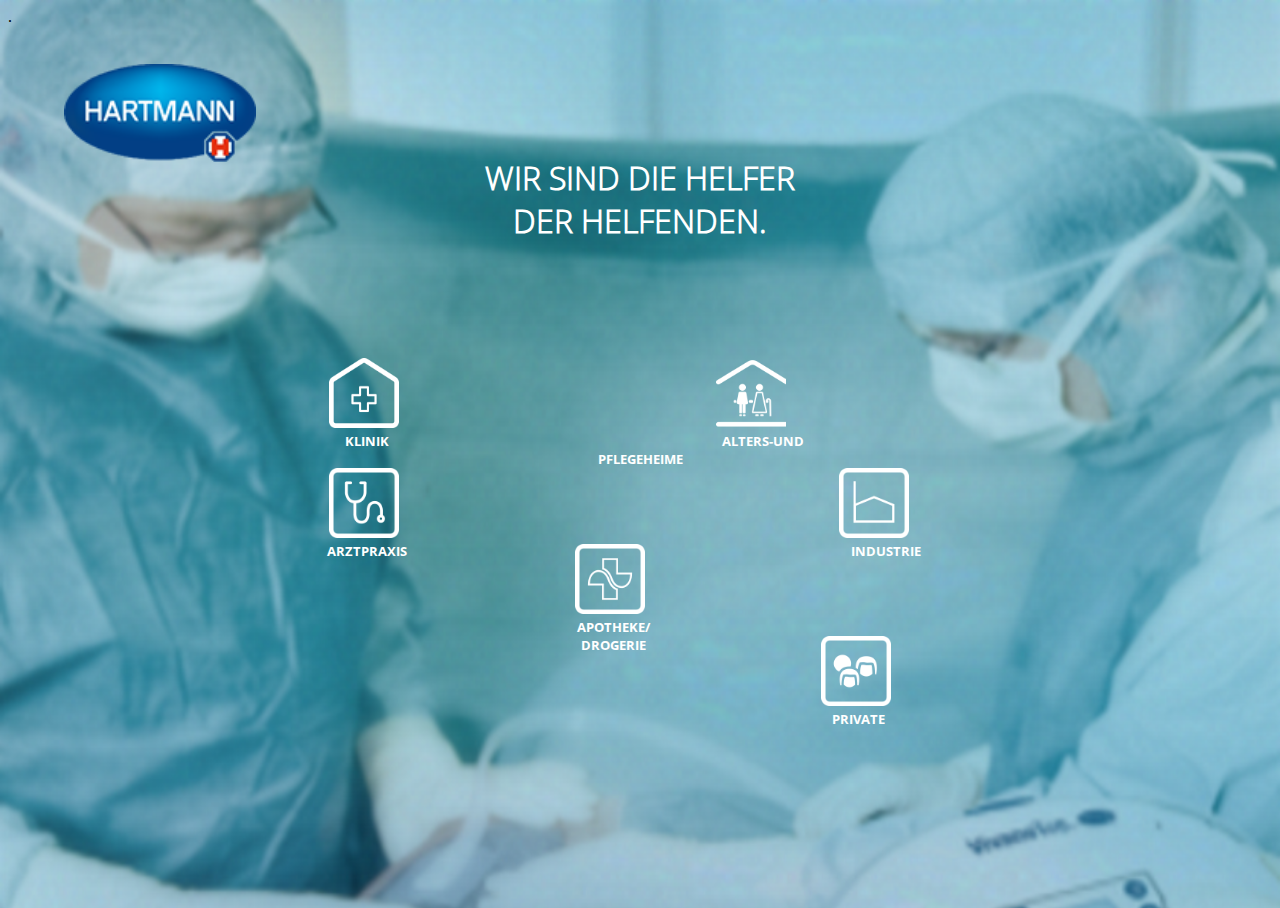
==== Katalog-App/assets/www/index.html @ d6a44694 "Android" ====
<!DOCTYPE html>
.
<html>
<head>

    <meta name="viewport" content="width=device-width, initial-scale=1.0, maximum-scale=1.0, user-scalable=no">
    <title>Katalog-App</title>


    <link rel="stylesheet" href="css/jquery.mobile-1.0b1.min.css" />
    <link href="css/index.css" rel="stylesheet" media="screen" />

    <script src="scripts/jquery-2.1.1.min.js"></script>
    <script src="scripts/jQueryMobile/jquery.mobile-1.4.5.js"></script>


    <style type="text/css">
    </style>
</head>

<!-- hier wird die checkinternet funktion aufgerufen-->
<body onload="checkInternet();" id="startseite">
    

        <script src=" cordova.js">
        </script>
        <script src="scripts/platformOverrides.js"></script>
        <script src="scripts/index.js"></script>

        <!------------------------------- Startseite------------------------------------------------------------->
        <div class="mainContent">

            <div data-role="page">

                <div id=" logo">
                    <img id="hartmann" src="css/logo.png" />
                </div>

                <div id="uber">
                    <h1 id="uberschrift">
                        WIR SIND DIE HELFER<br />
                        DER HELFENDEN.
                    </h1>
                </div>


                <div id="icon">

                    <div id="iconicon">
                        <a href="#produktgruppen" style="display:block"><img id="img_icon" src="css/start_icons/klinik.png" /></a>
                        <span id="klinik"><b>KLINIK</b></span>
                    </div>
                    <div id="iconiconalters">
                        <a href="#produktgruppen" style="display:block"><img id="img_icon" src="css/start_icons/alters.png" /></a>
                        <span id="alters"><b>ALTERS-UND<br /> PFLEGEHEIME</b></span>
                    </div>
                    <div id="iconicon">
                        <a href="#produktgruppen" style="display:block"><img id="img_icon" src="css/start_icons/arzt.png" /></a>
                        <span id="arzt"><b>ARZTPRAXIS</b></span>
                    </div>

                    <div id="iconicon1">
                        <a href="#produktgruppen" style="display:block"><img src="css/start_icons/apo.png" /></a>
                        <span><b>APOTHEKE/<br />DROGERIE</b></span>
                    </div>
                    <div id="iconiconindustrie">
                        <a href="#produktgruppen" style="display:block"><img src="css/start_icons/industrie.png"></a>
                        <span><b>INDUSTRIE</b></span>
                    </div>
                    <div id="iconicon1">
                        <a href="#produktgruppen" style="display:block"><img src="css/start_icons/private.png" /></a>
                        <span><b>PRIVATE</b></span>
                    </div>
                </div>
            </div>

            <!---------------------------------------------------------------------- Produktgruppen-------------------------------------------------------------->
            <div data-role="page" id="produktgruppen">

                <div id="navigation">

                    <div class="navii">

                        <ul>

                            <li id="zur�ck">
                                <div id="divzuruck">
                                    <a onclick="history.back()" class="azur�ck">
                                        <img src="css/zuruck.png" />
                                    </a>
                                </div>

                            </li>

                            <li id="produkt">
                                <div id="divprodukt">
                                    <a href="#">
                                        <img src="css/pro_weiss.png" id="produktbild" />
                                        <span>Produkte</span>
                                    </a>
                                </div>

                            </li>

                            <li id="scan">
                                <div id="divscanner">
                                    <a href="#Barcodescanner">
                                        <img src="css/scanner.PNG" />
                                        <span>Scanner</span>
                                    </a>
                                </div>
                            </li>


                            <li id="sucheli">
                                <div id="divsuche">
                                    <textarea id="suchen" style="overflow: hidden; margin-left: 78px" placeholder="SUCHE"></textarea>
                                    <img onclick="datahandler.Suchen(document.getElementById('suchen').value);" src="css/lupe.png" id="bild" />
                                </div>
                            </li>

                        </ul>
                    </div>
                </div>
                <br /><br /><br /><br />
                <div id="prodivtrans">
                    <br /><br />
                    <div id="produktgruppen_inhalt"></div>
                </div>
            </div>
            <!---------------------------------------------------------------------- Subgruppen------------------------------------------------------------->

            <div data-role="page" id="subgruppen">

                <div id="navigation">

                    <div class="navii">

                        <ul>

                            <li id="zur�ck">
                                <div id="divzuruck">
                                    <a onclick="history.back()" class="azur�ck">
                                        <img src="css/zuruck.png" />
                                    </a>
                                </div>

                            </li>

                            <li id="produkt">
                                <div id="divprodukt">
                                    <a href="#produktgruppen">
                                        <img src="css/pro_weiss.png" id="produktbild" />
                                        <span>Produkte</span>
                                    </a>
                                </div>

                            </li>





                            <li id="scan">
                                <div id="divscanner">
                                    <a href="#Barcodescanner">
                                        <img src="css/scanner.PNG" />
                                        <span>Scanner</span>
                                    </a>
                                </div>
                            </li>


                            <li id="sucheli">
                                <div id="divsuche">
                                    <textarea id="subsuchen" style="overflow: hidden; margin-left: 78px" placeholder="SUCHE"></textarea>
                                    <img onclick="datahandler.Suchen(document.getElementById('subsuchen').value);" src="css/lupe.png" id="bild" />
                                </div>
                            </li>

                        </ul>
                    </div>
                </div>
                <div id="subdivtrans">
                    <br /><br />
                    <div id="sub" style="overflow-y:scroll;"></div>
                </div>
            </div>
            <!---------------------------------------------------------------------- Produkte------------------------------------------------------------->
            <div data-role="page" id="produkte">

                <div id="navigation">

                    <div class="navii">

                        <ul>

                            <li id="zur�ck">
                                <div id="divzuruck">
                                    <a onclick="history.back()" class="azur�ck">
                                        <img src="css/zuruck.png" />
                                    </a>
                                </div>

                            </li>

                            <li id="produkt">
                                <div id="divprodukt">
                                    <a href="#produktgruppen">
                                        <img src="css/pro_weiss.png" id="produktbild" />
                                        <span>Produkte</span>
                                    </a>
                                </div>

                            </li>



                            <li id="scan">
                                <div id="divscanner">
                                    <a href="scanner.html">
                                        <img src="css/scanner.PNG" />
                                        <span>Scanner</span>
                                    </a>
                                </div>
                            </li>


                            <li id="sucheli">
                                <div id="divsuche">
                                    <textarea id="prosuchen" style="overflow: hidden; margin-left: 78px" placeholder="SUCHE"></textarea>
                                    <img onclick="datahandler.Suchen(document.getElementById('prosuchen').value);" src="css/lupe.png" id="bild" />
                                </div>
                            </li>

                        </ul>
                    </div>
                </div>
                <br /><br /><br /><br />
                <div id="prodivtrans">
                    <br /><br />
                    <div id="products" style="overflow-y:scroll;"></div>
                </div>
            </div>

            <!---------------------------------------------------------------------- Artikelgruppen------------------------------------------------------------->
            <div data-role="page" id="Artikelgruppen">

                <div id="navigation">

                    <div class="navii">

                        <ul>

                            <li id="zur�ck">
                                <div id="divzuruck">
                                    <a onclick="history.back()" class="azur�ck">
                                        <img src="css/zuruck.png" />
                                    </a>
                                </div>

                            </li>

                            <li id="produkt">
                                <div id="divprodukt">
                                    <a href="#produktgruppen">
                                        <img src="css/pro_weiss.png" id="produktbild" />
                                        <span>Produkte</span>
                                    </a>
                                </div>

                            </li>

                            <li id="scan">
                                <div id="divscanner">
                                    <a href="scanner.html">
                                        <img src="css/scanner.PNG" />
                                        <span>Scanner</span>
                                    </a>
                                </div>
                            </li>


                            <li id="sucheli">
                                <div id="divsuche">
                                    <textarea id="artgrpsuchen" style="overflow: hidden; margin-left: 78px" placeholder="SUCHE"></textarea>
                                    <img onclick="datahandler.Suchen(document.getElementById('artgrpsuchen').value);" src="css/lupe.png" id="bild" />
                                </div>
                            </li>

                        </ul>
                    </div>
                </div>


                <div id="artgrpdivtrans">
                    <br /><br /><br /><br />
                    <div id="artikelgrp" style="overflow-y:scroll;"></div>
                </div>

                <div id="artikelgrpdiv" style="background-color: white;">

                    <div id="produktname"></div>

                    <hr style="color:grey;" noshade size="1" align="center" />

                    <div id="artikelohneartikelgruppen" style="overflow-y:scroll;"></div>

                    <div id="buttonmedia"></div>

                </div>

            </div>
            <!---------------------------------------------------------------------- Artikel der Artikelgruppen------------------------------------------------------------->
            <div data-role="page" id="ArtikelgruppenArtikel">

                <div id="navigation">

                    <div class="navii">

                        <ul>

                            <li id="zur�ck">
                                <div id="divzuruck">
                                    <a onclick="history.back()" class="azur�ck">
                                        <img src="css/zuruck.png" />
                                    </a>
                                </div>

                            </li>

                            <li id="produkt">
                                <div id="divprodukt">
                                    <a href="#produktgruppen">
                                        <img src="css/pro_weiss.png" id="produktbild" />
                                        <span>Produkte</span>
                                    </a>
                                </div>

                            </li>


                            <li id="scan">
                                <div id="divscanner">
                                    <a href="scanner.html">
                                        <img src="css/scanner.PNG" />
                                        <span>Scanner</span>
                                    </a>
                                </div>
                            </li>


                            <li id="sucheli">
                                <div id="divsuche">
                                    <textarea id="artgrpartsuchen" style="overflow: hidden; margin-left: 78px" placeholder="SUCHE"></textarea>
                                    <img onclick="datahandler.Suchen(document.getElementById('artgrpartsuchen').value);" src="css/lupe.png" id="bild" />
                                </div>
                            </li>

                        </ul>
                    </div>
                </div>

                <div style="background-color: white;" id="divaga">

                    <div id="artgrp"></div>

                    <hr style="color:grey;" noshade size="1" align="center" />

                    <div id="artgrpart" style="overflow-y:scroll;"></div>

                    <div id="button"></div>

                </div>
            </div>

            <!---------------------------------------------------------------------- Mediacenter (PDF-links)------------------------------------------------------------->
            <div data-role="page" id="Mediacenter">

                <div id="navigation">

                    <div class="navii">

                        <ul>

                            <li id="zur�ck">
                                <div id="divzuruck">
                                    <a onclick="history.back()" class="azur�ck">
                                        <img src="css/zuruck.png" />
                                    </a>
                                </div>

                            </li>

                            <li id="produkt">
                                <div id="divprodukt">
                                    <a href="#produktgruppen">
                                        <img src="css/pro_weiss.png" id="produktbild" />
                                        <span>Produkte</span>
                                    </a>
                                </div>

                            </li>





                            <li id="scan">
                                <div id="divscanner">
                                    <a href="scanner.html">
                                        <img src="css/scanner.PNG" />
                                        <span>Scanner</span>
                                    </a>
                                </div>
                            </li>


                            <li id="sucheli">
                                <div id="divsuche">
                                    <textarea id="mediacentersuche" style="overflow: hidden; margin-left: 78px" placeholder="SUCHE"></textarea>
                                    <img onclick="datahandler.Suchen(document.getElementById('mediacentersuche').value);" src="css/lupe.png" id="bild" />
                                </div>
                            </li>

                        </ul>
                    </div>
                </div>



                <div id="media">
                    <br /><br /><br />
                    <span id="sapnr" style="font-size:1.5em; font-family:'Franklin Gothic Medium', 'Arial Narrow', Arial, sans-serif;color: #1a4064;">SAP Nr.:</span><span id="saplink" style="font-size:1.5em; margin-left:15%; font-family:'Franklin Gothic Medium', 'Arial Narrow', Arial, sans-serif; color: #1a4064;">Link:</span>
                    <b><hr style="color:#83d0e3; margin-left:5%; margin-right:5%;" /></b>
                    <div id="divmediacenter"></div>

                    <br />


                    <div id="prgrlinks"></div>



                </div>

            </div>



            <!-------------------------------------------------------------Suchergebnisse ----------------------------------------------------------->

            <div data-role="page" id="Suche">

                <div id="navigation">

                    <div class="navii">

                        <ul>

                            <li id="zur�ck">
                                <div id="divzuruck">
                                    <a onclick="history.back()" class="azur�ck">
                                        <img src="css/zuruck.png" />
                                    </a>
                                </div>

                            </li>

                            <li id="produkt">
                                <div id="divprodukt">
                                    <a href="#produktgruppen">
                                        <img src="css/pro_weiss.png" id="produktbild" />
                                        <span>Produkte</span>
                                    </a>
                                </div>

                            </li>




                            <li id="scan">
                                <div id="divscanner">
                                    <a href="scanner.html">
                                        <img src="css/scanner.PNG" />
                                        <span>Scanner</span>
                                    </a>
                                </div>
                            </li>


                            <li id="sucheli">
                                <div id="divsuche">
                                    <textarea id="suchesuche" style="overflow: hidden; margin-left: 78px" placeholder="SUCHE"></textarea>

                                    <img onclick="datahandler.Suchen(document.getElementById('suchesuche').value);" src="css/lupe.png" id="bild" />
                                </div>
                            </li>

                        </ul>
                    </div>
                </div>

                <div id="zahler"></div>


                <div id="divsuchediv">

                    <div id="prgr"></div>

                    <div id="artgr"></div>



                </div>

            </div>
            <!--------------------------------------------------------------Artikelsuche_Ergebnis-------------------------------------------------------------------------------------->

            <div data-role="page" id="Artikelsuche">

                <div id="navigation">

                    <div class="navii">

                        <ul>

                            <li id="zur�ck">
                                <div id="divzuruck">
                                    <a onclick="history.back()" class="azur�ck">
                                        <img src="css/zuruck.png" />
                                    </a>
                                </div>

                            </li>

                            <li id="produkt">
                                <div id="divprodukt">
                                    <a href="#produktgruppen">
                                        <img src="css/pro_weiss.png" id="produktbild" />
                                        <span>Produkte</span>
                                    </a>
                                </div>

                            </li>




                            <li id="scan">
                                <div id="divscanner">
                                    <a href="scanner.html">
                                        <img src="css/scanner.PNG" />
                                        <span>Scanner</span>
                                    </a>
                                </div>
                            </li>


                            <li id="sucheli">
                                <div id="divsuche">
                                    <textarea id="artikelsuchensuche" style="overflow: hidden; margin-left: 78px" placeholder="SUCHE"></textarea>
                                    <img onclick="datahandler.Suchen(document.getElementById('artikelsuchensuche').value);" src="css/lupe.png" id="bild" />
                                </div>
                            </li>

                        </ul>
                    </div>
                </div>
                <br /><br /><br /><br />
                <div id="x" style="margin-left: 4cm;"></div>

                <div style="border-radius: 5px; background-color: white; top:300px; height: 600px; width:400px; margin-left:4cm; overflow:scroll; padding:10px">

                    <div id="artikel"></div>


                </div>

            </div>

        
 <!---------------------------------------------------------BarcodeScanner-------------------------------------------------------------------------------->

        <div data-role="page" id="Barcodescanner">

            <div id="navigation">

                <div class="navii">

                    <ul>

                        <li id="zur�ck">
                            <div id="divzuruck">
                                <a onclick="history.back()" class="azur�ck">
                                    <img src="css/zuruck.png" />
                                </a>
                            </div>

                        </li>

                        <li id="produkt">
                            <div id="divprodukt">
                                <a href="#produktgruppen">
                                    <img src="css/pro_weiss.png" id="produktbild" />
                                    <span>Produkte</span>
                                </a>
                            </div>

                        </li>

                        <li id="scan">
                            <div id="divscanner">
                                <a href="scanner.html">
                                    <img src="css/scanner.PNG" />
                                    <span>Scanner</span>
                                </a>
                            </div>
                        </li>


                        <li id="sucheli">
                            <div id="divsuche">
                                <textarea id="artikelsuchensuche" style="overflow: hidden; margin-left: 78px" placeholder="SUCHE"></textarea>
                                <img onclick="datahandler.Suchen(document.getElementById('artikelsuchensuche').value);" src="css/lupe.png" id="bild" />
                            </div>
                        </li>

                    </ul>
                </div>
            </div>


            <div id="scannerinhalt"><button id="scann">scannen</button></div>
        </div>
</div>


    <script>
        //-----------------------------------------------Prdouktgruppen werden angezeigt---------------------------------------------------------------------------------------------------------------


        datahandler =

            {
                data: null,
                nextid: 0,


                showProductGroups: function () { //Produktgruppen
                    $('#produktgruppen_inhalt').html('');

                    for (index = 0; index < datahandler.data.length; index++) {

                        var div = document.createElement('div');
                        var pgname = datahandler.data[index].name;
                        var prgrbild = datahandler.data[index].image;



                        div.style.styleFloat = "left";

                        div.innerHTML = '<div id="pagename"><b>' + pgname + '</div><div style="clear: both;"><img id="bildprgr"  src="data:image/jpg;base64,' + prgrbild + '"/></div>';

                        var gr_fk = datahandler.data[index].gr_fk;

                        $('#produktgruppen_inhalt').append(div);

                        console.log(datahandler.data);

                        var makeShowItemEventListener = function (element) {
                            return function () {
                                datahandler.nextid = element;
                                $.mobile.pageContainer.pagecontainer("change", "#subgruppen", { test: "Hello World!" });
                            };
                        }
                        div.onclick = makeShowItemEventListener(gr_fk);
                    }
                },
                //----------------------------------------------Subgruppen werden angezeigt----------------------------------------------------------------------------------------------------------------
                showSubgroups: function (prgr_fk) { //SubGruppen

                    for (index = 0; index < datahandler.data.length; index++) {

                        if (datahandler.data[index].gr_fk == prgr_fk) {

                            var lange = datahandler.data[index].subGroups.length
                            $('#sub').html('');
                            for (var i = 0; i < lange; i++) {

                                var subgruppen = datahandler.data[index].subGroups[i].name;
                                var sg_fk = datahandler.data[index].subGroups[i].sg_fk;
                                var gr = datahandler.data[index].gr_fk;
                                var subBilder = datahandler.data[index].subGroups[i].image;



                                var div = document.createElement('div');
                                //div.innerHTML = '<div  style="float: left; border: 0px;"><b>' + subgruppen + '</b></div><div style="clear: both"><img src="css/Probild.png"><div><div></div>';

                                div.style.styleFloat = "left";
                                div.innerHTML = '<div id="pagename"><b>' + subgruppen + '</div><div style="clear: both;"><img id="bildsub"  src="data:image/jpg;base64,' + subBilder + '"/>&nbsp;&nbsp;&nbsp;&nbsp;</div>';

                                $('#sub').append(div);


                                var makeShowItemEventListener = function (element, sg_fk) {


                                    return function () {
                                        var tmp = [element, sg_fk];
                                        datahandler.nextid = tmp;
                                        $.mobile.pageContainer.pagecontainer("change", "#produkte", { test: "Hello World!" });
                                    };
                                }
                                div.onclick = makeShowItemEventListener(gr, sg_fk);
                            }
                        }
                    }

                },
                //---------------------------------------------------Produkte werden angezeigt-----------------------------------------------------------------------------------------------------------
                showProducts: function (grgr) { //Produkte


                    for (index = 0; index < datahandler.data.length; index++) {


                        if (datahandler.data[index].gr_fk == grgr[0]) {
                            $('#products').html('');
                            var lange = datahandler.data[index].subGroups.length
                            //console.log(lange);
                            for (var i = 0; i < lange; i++) {

                                var subgruppen = datahandler.data[index].subGroups[i].name;
                                var produkte = datahandler.data[index].subGroups[i].products;
                                var prolange = datahandler.data[index].subGroups[i].products.length;
                                var sg_fk = datahandler.data[index].subGroups[i].sg_fk;
                                var gr = datahandler.data[index].gr_fk;


                                if (datahandler.data[index].subGroups[i].sg_fk == grgr[1]) {

                                    for (var ii = 0; ii < prolange; ii++) {

                                        var produktename = datahandler.data[index].subGroups[i].products[ii].name;
                                        var div = document.createElement('div');
                                        var prbild = datahandler.data[index].subGroups[i].products[ii].image;

                                        div.style.styleFloat = "left";
                                        div.innerHTML = '<div id="pagename"><b>' + produktename + '</div><div style="clear: both;"><img id="bildpr" src="data:image/jpg;base64,' + prbild + '"/>&nbsp;&nbsp;&nbsp;&nbsp;</div>';

                                        $('#products').append(div);

                                        var sg_fk = datahandler.data[index].subGroups[i].sg_fk;
                                        var gr = datahandler.data[index].gr_fk;
                                        var pk = datahandler.data[index].subGroups[i].products[ii].pk;

                                        var makeShowItemEventListener = function (element, sg_fk, pk) {
                                            return function () {
                                                var tmp = [element, sg_fk, pk];
                                                datahandler.nextid = tmp;
                                                $.mobile.pageContainer.pagecontainer("change", "#Artikelgruppen", { test: "Hello World!" });
                                            };
                                        }
                                        div.onclick = makeShowItemEventListener(gr, sg_fk, pk);
                                    }
                                }
                            }
                        }
                    }
                },
                //---------------------------------------------es wird gepr�ft ob Artikelgruppen bestehen-----------------------------------------------------------------------------------------------------------------
                showArtikelgruppen: function (grgr) {
                    for (index = 0; index < datahandler.data.length; index++) {

                        if (datahandler.data[index].gr_fk == grgr[0]) {

                            $('#artikelgrp').html(''); // nach dem ausgeben immer leeren sonst wird es doppelt ausgegeben
                            $('#produktname').html('');
                            $('#artikelohneartikelgruppen').html('');
                            $('#buttonmedia').html('');

                            var sublange = datahandler.data[index].subGroups.length

                            for (var i = 0; i < sublange; i++) {

                                if (datahandler.data[index].subGroups[i].sg_fk == grgr[1]) {

                                    var prolange = datahandler.data[index].subGroups[i].products.length;

                                    for (var ii = 0; ii < prolange; ii++) {

                                        if (grgr[2] == datahandler.data[index].subGroups[i].products[ii].pk) {

                                            var produktname = datahandler.data[index].subGroups[i].products[ii].name;
                                            var artikelgruppen = datahandler.data[index].subGroups[i].products[ii].articlegroups;

                                        }
                                        if (artikelgruppen == null) {


                                            document.getElementById("artikelgrpdiv").style.display = "";

                                            document.getElementById("artgrpdivtrans").style.display = "none";

                                            if (grgr[2] == datahandler.data[index].subGroups[i].products[ii].pk) {

                                                var artikellange = datahandler.data[index].subGroups[i].products[ii].articles.length;
                                                var divname = document.createElement('div');
                                                var produktbild1 = datahandler.data[index].subGroups[i].products[ii].image;

                                                $('#produktname').append(divname);
                                                divname.innerHTML = '<div id="prddiv"><b><br>' + produktname + '</b></div><div ><img id="artgrpbild" src="data:image/jpg;base64,' + produktbild1 + '"/></div> ';

                                                for (ind = 0; ind < artikellange; ind++) {

                                                    var artikel_nr = datahandler.data[index].subGroups[i].products[ii].articles[ind].artikel_nr;
                                                    var abmessung = datahandler.data[index].subGroups[i].products[ii].articles[ind].abmessung;
                                                    var migel1 = datahandler.data[index].subGroups[i].products[ii].articles[ind].migel1;
                                                    var verpackungshinweis = datahandler.data[index].subGroups[i].products[ii].articles[ind].verpackungshinweis;

                                                    //console.log(artikel_nr);

                                                    var div = document.createElement('div');
                                                    
                                                    div.innerHTML = '<div id="lala"><b>' + verpackungshinweis + '</b></div><div>' + abmessung + '</div><div id="mainselection"></div><div><span>Artikel_Nr.:&nbsp&nbsp&nbsp&nbsp</span>' + artikel_nr + '</div><div>' + migel1 + '</div><hr style="color:grey; noshade siz="3"/>';

                                                    $('#artikelohneartikelgruppen').append(div);

                                                }
                                                var divaa = document.createElement('div');
                                                var mediacenter = 'Mediacenter';

                                                divaa.innerHTML = '<div id="footer"><br>&nbsp;&nbsp;&nbsp;<button id="mediacenterbutton"  value="Mediacenter" type="button"><span id="buttonschrift">' + mediacenter + '</span></button></div>';

                                                $('#buttonmedia').append(divaa);

                                                var makeShowItemEventListener = function (element, sg_fk, pk) {
                                                    return function () {
                                                        var tmp = [element, sg_fk, pk];
                                                        datahandler.nextid = tmp;
                                                        $.mobile.pageContainer.pagecontainer("change", "#Mediacenter", { test: "Hello World!" });
                                                    };
                                                }
                                                divaa.onclick = makeShowItemEventListener(gr, sg_fk, pk);
                                            }
                                        } else {  // die Artikeln mt Artikelgruppen
                                            document.getElementById("artikelgrpdiv").style.display = "none";
                                            document.getElementById("artgrpdivtrans").style.display = "";

                                            for (var ii = 0; ii < prolange; ii++) {

                                                if (grgr[2] == datahandler.data[index].subGroups[i].products[ii].pk) {

                                                    var produktname = datahandler.data[index].subGroups[i].products[ii].name;
                                                    var artikelgruppen = datahandler.data[index].subGroups[i].products[ii].articlegroups;

                                                    var lange = datahandler.data[index].subGroups[i].products[ii].articlegroups.length;

                                                    if (grgr[2] == datahandler.data[index].subGroups[i].products[ii].pk) {

                                                        for (ind = 0; ind < lange; ind++) {

                                                            var artikelgruppe = datahandler.data[index].subGroups[i].products[ii].articlegroups[ind].name;
                                                            //console.log(artikelgruppe);
                                                            var agbild = datahandler.data[index].subGroups[i].products[ii].articlegroups[ind].image;


                                                            var div = document.createElement('div');

                                                            div.style.styleFloat = "left";

                                                            div.innerHTML = '<div id="pagename"><b>' + artikelgruppe + '</div><div style="clear: both;"><img id="bildartikelgruppen"  src="data:image/jpg;base64,' + agbild + '"/>&nbsp;&nbsp;&nbsp;&nbsp;&nbsp;&nbsp;&nbsp;</div>';
                                                            $('#artikelgrp').append(div);



                                                            var argr_fk = datahandler.data[index].subGroups[i].products[ii].articlegroups[ind].argr_fk;
                                                            var sg_fk = datahandler.data[index].subGroups[i].sg_fk;
                                                            var gr = datahandler.data[index].gr_fk;
                                                            var pk = datahandler.data[index].subGroups[i].products[ii].pk;

                                                            var makeShowItemEventListener = function (element, sg_fk, pk, argr_fk) {
                                                                return function () {
                                                                    var tmp = [element, sg_fk, pk, argr_fk];
                                                                    datahandler.nextid = tmp;
                                                                    $.mobile.pageContainer.pagecontainer("change", "#ArtikelgruppenArtikel", { test: "Hello World!" });
                                                                };
                                                            }
                                                            div.onclick = makeShowItemEventListener(gr, sg_fk, pk, argr_fk);
                                                        }
                                                    }
                                                }
                                            }

                                        }
                                    }
                                }
                            }
                        }
                    }
                },
                //-------------------------------------------------------------Artikeln der Artikelgruppen werden angezeigt-------------------------------------------------------------------------------------------------
                showArtikelgruppenArtikel: function (grgr) {

                    //console.log('test');




                    for (index = 0; index < datahandler.data.length; index++) {

                        if (datahandler.data[index].gr_fk == grgr[0]) {

                            $('#artgrpart').html('');
                            $('#artgrp').html('');
                            $('#button').html('');

                            var sublange = datahandler.data[index].subGroups.length

                            for (var i = 0; i < sublange; i++) {

                                if (datahandler.data[index].subGroups[i].sg_fk == grgr[1]) {

                                    var prolange = datahandler.data[index].subGroups[i].products.length;

                                    for (var ii = 0; ii < prolange; ii++) {

                                        if (grgr[2] == datahandler.data[index].subGroups[i].products[ii].pk) {

                                            var produktname = datahandler.data[index].subGroups[i].products[ii].name;
                                            var artikelgruppen = datahandler.data[index].subGroups[i].products[ii].articlegroups;
                                        }

                                        if (artikelgruppen == null) {

                                        } else {

                                            if (grgr[2] == datahandler.data[index].subGroups[i].products[ii].pk) {
                                                var lange = datahandler.data[index].subGroups[i].products[ii].articlegroups.length;

                                                for (ind = 0; ind < lange; ind++) {

                                                    var artikelgruppename = datahandler.data[index].subGroups[i].products[ii].articlegroups[ind].name;
                                                    var artlange = datahandler.data[index].subGroups[i].products[ii].articlegroups[ind].articles.length;

                                                    if (grgr[3] == datahandler.data[index].subGroups[i].products[ii].articlegroups[ind].argr_fk) {

                                                        var artgrpbild = datahandler.data[index].subGroups[i].products[ii].articlegroups[ind].image;


                                                        var div = document.createElement('div');

                                                        $('#artgrp').append(div);

                                                        div.innerHTML = '<div id="artikelgruppename"><br>' + artikelgruppename + '</div> <div ><img id="artgrpbild" src="data:image/jpg;base64,' + artgrpbild + '"/></div> ';

                                                        for (inde = 0; inde < artlange; inde++) {

                                                            var abmessung = datahandler.data[index].subGroups[i].products[ii].articlegroups[ind].articles[inde].abmessungen;
                                                            var verpackungshinweis = datahandler.data[index].subGroups[i].products[ii].articlegroups[ind].articles[inde].verpackungshinweis;
                                                            var artikel_nr = datahandler.data[index].subGroups[i].products[ii].articlegroups[ind].articles[inde].artikel_nr;
                                                            var migel1 = datahandler.data[index].subGroups[i].products[ii].articlegroups[ind].articles[inde].migel1;


                                                            //console.log(abmessung);
                                                            // console.log(verpackungshinweis);
                                                            //console.log(artikel_nr);
                                                            //console.log(migel1);

                                                            var argr_fk = datahandler.data[index].subGroups[i].products[ii].articlegroups[ind].argr_fk;
                                                            var sg_fk = datahandler.data[index].subGroups[i].sg_fk;
                                                            var gr = datahandler.data[index].gr_fk;
                                                            var pk = datahandler.data[index].subGroups[i].products[ii].pk;
                                                            var divb = document.createElement('div');

                                                            //div.style.styleFloat = "left";

                                                            $('#artgrpart').append(divb);
                                                            divb.innerHTML = '<div id="lala"><b>' + verpackungshinweis + '</b></div><div>' + abmessung + '</div><div id="mainselection"></div><div><span>Artikel_Nr.:&nbsp&nbsp&nbsp&nbsp</span>' + artikel_nr + '</div><div>' + migel1 + '</div><hr style="color:grey; noshade siz="3"/>';
                                                            
                                                        }
                                                        var divaa = document.createElement('div');
                                                        var mediacenter = 'Mediacenter';

                                                        divaa.innerHTML = '<div id="footer"><br>&nbsp;&nbsp;&nbsp;<button id="mediacenterbutton" value="Mediacenter" type="button"><span id="buttonschrift">' + mediacenter + '</span></button></div>';

                                                        $('#button').append(divaa);

                                                        var makeShowItemEventListener = function (element, sg_fk, pk, argr_fk) {

                                                            return function () {


                                                                var tmp = [element, sg_fk, pk, argr_fk];
                                                                datahandler.nextid = tmp;
                                                                $.mobile.pageContainer.pagecontainer("change", "#Mediacenter", { test: "Hello World!" });
                                                            };
                                                        }
                                                        divaa.onclick = makeShowItemEventListener(gr, sg_fk, pk, argr_fk);
                                                    }
                                                }
                                            }
                                        }
                                    }
                                }
                            }
                        }
                    }
                },
                //---------------------------------------------------------pdf links werden angezeigt-----------------------------------------------------------------------------------------------------
                showMediacenter: function (grgr) {

                    //console.log('test1');

                    for (index = 0; index < datahandler.data.length; index++) {

                        if (datahandler.data[index].gr_fk == grgr[0]) {

                            $('#prgrlinks').html('');
                            $('#sublinks').html('');
                            $('#prolinks').html('');


                            var lange = datahandler.data[index].subGroups.length
                            var prgrlinklange = datahandler.data[index].links.length;
                            var prgrname = datahandler.data[index].name;


                            //console.log('Links der Produktgruppe' + prgrname);
                            // console.log(prgrlinklange)

                            // produktgruppenlinks werden ausgegeben
                            for (pi = 0; pi < prgrlinklange; pi++) {

                                var prgrlink = datahandler.data[index].links[pi].link;
                                var prgrsap = datahandler.data[index].links[pi].sap_nr;
                                var prgrurl = datahandler.data[index].links[pi].url;


                                //console.log(prgrlink);
                                //console.log(prgrurl);

                                var div = document.createElement('div');
                                div.innerHTML = '<div><span  id="sap">' + prgrsap + '</span><div id="divlink" ><a style="color:#74cae0;" id="alink" href="' + prgrurl + '">' + prgrlink + '</a></div><hr noshade size="0.3" style="color:grey;" />';
                                $('#prgrlinks').append(div);
                                
                            }

                            for (i = 0; i < lange; i++) {

                                if (datahandler.data[index].subGroups[i].sg_fk == grgr[1]) {

                                    var prolange = datahandler.data[index].subGroups[i].products.length;
                                    var sublinklange = datahandler.data[index].subGroups[i].links.length;
                                    var subname = datahandler.data[index].subGroups[i].name;

                                    //console.log('Links der Subgruppe' + subname);
                                    console.log(sublinklange);
                                    // subgruppen links werden ausgegeben

                                    for (si = 0; si < sublinklange; si++) {

                                        var sublinks = datahandler.data[index].subGroups[i].links[si].link;
                                        var subsap = datahandler.data[index].subGroups[i].links[si].sap_nr;
                                        var suburl = datahandler.data[index].subGroups[i].links[si].url;

                                        //console.log(sublinks);
                                        //console.log(suburl);

                                        var div = document.createElement('div');
                                        div.innerHTML = '<div><span id="sap">' + subsap + '</span><div id="divlink" ><a style="color:#74cae0;" id="alink" href="' + suburl + '">' + sublinks + '</a></div><hr noshade size="0.3" style="color:grey;" />';
                                        $('#prgrlinks').append(div);
                                        
                                    }

                                    for (ii = 0; ii < prolange; ii++) {

                                        if (datahandler.data[index].subGroups[i].products[ii].pk == grgr[2]) {

                                            var prolinklange = datahandler.data[index].subGroups[i].products[ii].links.length;
                                            var proname = datahandler.data[index].subGroups[i].products[ii].name;

                                            //console.log('Links der Produkte' + proname);
                                            // console.log(prolinklange);

                                            // produkte links werden ausgegeben
                                            for (pri = 0; pri < prolinklange; pri++) {

                                                var prolinks = datahandler.data[index].subGroups[i].products[ii].links[pri].link;
                                                var prosap = datahandler.data[index].subGroups[i].products[ii].links[pri].sap_nr;
                                                var prourl = datahandler.data[index].subGroups[i].products[ii].links[pri].url;


                                                // console.log(prolinks);


                                                var div = document.createElement('div');
                                                div.innerHTML = '<div><span  id="sap">' + prosap + '</span><div id="divlink" ><a style="color:#74cae0;" id="alink" href="' + prourl + '">' + prolinks + '</a></div><hr noshade size="0.3" style="color:grey;" />';
                                                $('#prgrlinks').append(div);
                                              
                                            }
                                        }
                                    }
                                }
                            }
                        }
                    }
                },
                //----------------------------------------------------------lokale daten werden ausgegeben--------------------------------------------------------------------------------------------------------------
                localStorage_ausgeben: function () {

                    console.log('ich bin im localStorage');

                    var alleDaten = JSON.parse(localStorage.getItem('feld'));

                    datahandler.data = alleDaten;

                    //console.log(datahandler.data);

                    /*  for (var i = 0; i < localStorage.length; i++) {

                          var name = alleDaten[i].name;
                          var prgr_fk = alleDaten[i].prgr_fk;

                          console.log(name, prgr_fk);

                      }*/
                },

                //--------------------------------------------------Webservice wird aufgerufen und daten werden lokal abgespeichert------------------------------------------------------------------------------------------------------------

                loaddata: function () {
                	
                
                    console.log('mit dem Webservice verbunden');

                    $.ajax({
                        type: 'POST',
                        url: 'https://katalog.ivf.hartmann.info/mobileapi/index.php',
                        data: 'language=DE',
                        dataType: 'json',
                        cache: false,
                        error: function (xhr, ajaxOptions, thrownError) { console.log(xhr.status); console.log(thrownError); console.log(xhr.responseText) },
                        success: function (result) {
                            datahandler.data = result.data;

                            // Daten als feld in localStorage speichern!
                            var feld = [];
                            localStorage["feld"] = JSON.stringify(datahandler.data);
                            var alleDaten = JSON.parse(localStorage["feld"]);

                            //console.log(alleDaten);

                        }
                    });
                },

                /***********************************************Suchen Nr1 page= Produktgruppen***********************************************////////////////////
                Suchen: function (param) {

                    var zahler = 0;


                    console.log('ich suche im LocalStorage');
                    var alleDaten = JSON.parse(localStorage.getItem('feld')); //die Daten aus dem localStorage werden mit get ausgelesen
                    datahandler.data = alleDaten; //alleDaten aus dem lokalStorage werden in datahandler.data geschrieben


                    if (suchbegriff == '') {


                        $.mobile.pageContainer.pagecontainer("change", "#Suche", { test: "Hello World!" });

                        $('#zahler').html('');
                        var x = 0;
                        var div = document.createElement('div');
                        div.innerHTML = '<div><span style="color: #1a4064;"><b>Es wurden ' + x + ' Ergebnisse gefunden!</b></span></div>';
                        $('#zahler').append(div);


                    } else {


                        var suchbegriff = param; //Begriff wird aus Textfeld ausgelesen
                        var Suche = new RegExp(suchbegriff, "gi");

                        if (isNaN(Suche)) {


                            $('#prgr').html('');

                            $.mobile.pageContainer.pagecontainer("change", "#Suche", { test: "Hello World!" });


                            var diva = document.createElement('div');
                            diva.innerHTML = '<span style="color: #1a4064;">Produktgruppen</span>';
                            $('#prgr').append(diva);

                            //Produktgruppe durchsuchen
                            for (var index = 0; index < datahandler.data.length; index++) {


                                var sublange = datahandler.data[index].subGroups.length;
                                var prgrname = datahandler.data[index].name;

                                if (prgrname.search(Suche) >= 0) {
                                    zahler++;



                                    var gr = datahandler.data[index].gr_fk;

                                    //console.log(prgrname);

                                    var div = document.createElement('div');
                                    div.innerHTML = '<div><span style="color:#74cae0;">' + prgrname + '</span></div>';
                                    $('#prgr').append(div);

                                    var makeShowItemEventListener = function (element) {
                                        return function () {
                                            var tmp = [element];
                                            datahandler.nextid = tmp;
                                            $.mobile.pageContainer.pagecontainer("change", "#subgruppen", { test: "Hello World!" });
                                        };
                                    }
                                    div.onclick = makeShowItemEventListener(gr);

                                } else {

                                    // console.log('kein Treffer');

                                }
                            }
                            var x = zahler;
                            //console.log(x);
                            datahandler.subsuchen(Suche, x);




                        } else {

                            datahandler.artikelsuchen(Suche); // falls zahlen eingeben werden

                        }
                    }
                },

                //-----------------------------------------subgruppen druchsuchen------------------------------------------------------------------------

                subsuchen: function (Suche, x) {

                    // console.log('subsuche');
                    //console.log(suchbegriff);


                    var zahler = x;
                    //console.log(zahler);

                    var diva = document.createElement('div');
                    diva.innerHTML = '<span style="color: #1a4064;">Subgruppen</span>';
                    $('#prgr').append(diva);

                    for (var index = 0; index < datahandler.data.length; index++) {
                        var sublange = datahandler.data[index].subGroups.length;

                        for (var i = 0; i < sublange; i++) {

                            var subname = datahandler.data[index].subGroups[i].name;

                            if (subname.search(Suche) >= 0) {
                                zahler++;

                                var prolange = datahandler.data[index].subGroups[i].products.length;
                                var prgrname = datahandler.data[index].name;


                                for (var ii = 0; ii < prolange; ii++) {

                                    var pk = datahandler.data[index].subGroups[i].products[ii].pk;

                                }

                                var sg_fk = datahandler.data[index].subGroups[i].sg_fk;
                                var gr = datahandler.data[index].gr_fk;


                                var div = document.createElement('div');
                                div.innerHTML = '<div><span style="color:#74cae0;" id="span">' + prgrname + '<b>  >  </b>' + subname + '</span></div>';
                                $('#prgr').append(div);

                                var makeShowItemEventListener = function (element, sg_fk, pk) {
                                    return function () {
                                        var tmp = [element, sg_fk, pk];
                                        datahandler.nextid = tmp;
                                        $.mobile.pageContainer.pagecontainer("change", "#produkte", { test: "Hello World!" });
                                    };
                                }
                                div.onclick = makeShowItemEventListener(gr, sg_fk, pk);



                            } else {

                                //console.log('kein Treffer');
                            }
                        }
                    }
                    var x = zahler;

                    //console.log(x);
                    datahandler.prosuchen(Suche, x);

                },

                //-----------------------------------------produkte druchsuchen----------------------------------------------------------------------------


                prosuchen: function (Suche, x) {



                    var zahler = x;
                    // console.log(zahler);

                    //console.log('prosuche');
                    //console.log(suchbegriff);


                    var diva = document.createElement('div');
                    diva.innerHTML = '<span style="color: #1a4064;">Produkte</span>';
                    $('#prgr').append(diva);

                    for (var index = 0; index < datahandler.data.length; index++) {
                        var sublange = datahandler.data[index].subGroups.length;
                        for (var i = 0; i < sublange; i++) {
                            var prolange = datahandler.data[index].subGroups[i].products.length;

                            for (var ii = 0; ii < prolange; ii++) {

                                var proname = datahandler.data[index].subGroups[i].products[ii].name;
                                var artgr = datahandler.data[index].subGroups[i].products[ii].articlegroups;
                                var prgrname = datahandler.data[index].name;
                                var subname = datahandler.data[index].subGroups[i].name;


                                if (proname.search(Suche) >= 0) {

                                    var prgrname = datahandler.data[index].name;
                                    var subname = datahandler.data[index].subGroups[i].name;

                                    //console.log(proname);


                                    if (artgr != null) {

                                        var artgrlange = datahandler.data[index].subGroups[i].products[ii].articlegroups.length;

                                        for (var ind = 0; ind < artgrlange; ind++) {

                                            var argr_fk = datahandler.data[index].subGroups[i].products[ii].articlegroups[ind].argr_fk;
                                            var argr_name = datahandler.data[index].subGroups[i].products[ii].articlegroups[ind].name;

                                        }

                                        var sg_fk = datahandler.data[index].subGroups[i].sg_fk;
                                        var gr = datahandler.data[index].gr_fk;
                                        var pk = datahandler.data[index].subGroups[i].products[ii].pk;


                                        zahler++;
                                        var divaa = document.createElement('div');
                                        divaa.innerHTML = '<div><span style="color:#74cae0;">' + prgrname + '<b> > </b>' + subname + '<b> > </b>' + proname + '<b> > </b>' + argr_name + ' </span></div>';
                                        $('#prgr').append(divaa);

                                        var makeShowItemEventListener = function (element, sg_fk, pk, argr_fk) {
                                            return function () {
                                                var tmp = [element, sg_fk, pk, argr_fk];
                                                datahandler.nextid = tmp;
                                                $.mobile.pageContainer.pagecontainer("change", "#Artikelgruppen", { test: "Hello World!" });
                                            };
                                        }
                                        divaa.onclick = makeShowItemEventListener(gr, sg_fk, pk, argr_fk);


                                        //datahandler.artgrsuchen(Suche,x);


                                    } else {

                                        zahler++;
                                        var divaa = document.createElement('div');
                                        divaa.innerHTML = '<div><span style="color:#74cae0;">' + prgrname + '<b> > </b>' + subname + '<b> > </b>' + proname + '<b> > </b>' + argr_name + ' </span></div>';
                                        $('#prgr').append(divaa);

                                        var sg_fk = datahandler.data[index].subGroups[i].sg_fk;
                                        var gr = datahandler.data[index].gr_fk;
                                        var pk = datahandler.data[index].subGroups[i].products[ii].pk;


                                        var makeShowItemEventListener = function (element, sg_fk, pk) {
                                            return function () {
                                                var tmp = [element, sg_fk, pk];
                                                datahandler.nextid = tmp;
                                                $.mobile.pageContainer.pagecontainer("change", "#Artikelgruppen", { test: "Hello World!" });
                                            };
                                        }
                                        divaa.onclick = makeShowItemEventListener(gr, sg_fk, pk);




                                    }

                                }

                                var x = zahler;
                                // console.log(x);
                                datahandler.artgrsuchen(Suche, x);

                            }
                        }

                    }

                },


                //----------------------------------------------------Artikelgruppen durchsuchen--------------------------------------------------------------------------------

                artgrsuchen: function (Suche, x) {

                    

                    var zahler = x;
                    //console.log('Artikelgruppen_suche');

                    $('#artgr').html('');


                    var diva = document.createElement('div');
                    diva.innerHTML = '<span style="color: #1a4064;">Artikelgruppen</span>';
                    $('#artgr').append(diva);

                    for (var index = 0; index < datahandler.data.length; index++) {

                        var sublange = datahandler.data[index].subGroups.length

                        for (var i = 0; i < sublange; i++) {

                            var prolange = datahandler.data[index].subGroups[i].products.length;


                            for (var ii = 0; ii < prolange; ii++) {

                                var artgr = datahandler.data[index].subGroups[i].products[ii].articlegroups

                                if (artgr != null) {

                                    var artgrlange = datahandler.data[index].subGroups[i].products[ii].articlegroups.length;

                                    for (var ind = 0; ind < artgrlange; ind++) {

                                        var artgrname = datahandler.data[index].subGroups[i].products[ii].articlegroups[ind].name;

                                        if (artgrname != null) {

                                            if (artgrname.search(Suche) >= 0) {

                                                //console.log(artgrname);

                                                zahler++;

                                                var prgrname = datahandler.data[index].name;
                                                var subname = datahandler.data[index].subGroups[i].name;
                                                var proname = datahandler.data[index].subGroups[i].products[ii].name;
                                                var artgrname = datahandler.data[index].subGroups[i].products[ii].articlegroups[ind].name;



                                                var divaa = document.createElement('div');
                                                divaa.innerHTML = '<div><span style="color:#74cae0;">' + prgrname + '<b> > </b>' + subname + '<b> > </b>' + proname + '<b> > </b>' + artgrname + '</span></div>';
                                                $('#artgr').append(divaa);

                                                var argr_fk = datahandler.data[index].subGroups[i].products[ii].articlegroups[ind].argr_fk;
                                                var sg_fk = datahandler.data[index].subGroups[i].sg_fk;
                                                var gr = datahandler.data[index].gr_fk;
                                                var pk = datahandler.data[index].subGroups[i].products[ii].pk;


                                                var makeShowItemEventListener = function (element, sg_fk, pk, argr_fk) {
                                                    return function () {
                                                        var tmp = [element, sg_fk, pk, argr_fk];
                                                        datahandler.nextid = tmp;
                                                        $.mobile.pageContainer.pagecontainer("change", "#ArtikelgruppenArtikel", { test: "Hello World!" });
                                                    };
                                                }
                                                divaa.onclick = makeShowItemEventListener(gr, sg_fk, pk, argr_fk);



                                            } else {
                                                //console.log('keine artikelgruppe');

                                            }

                                        } else {

                                            //console.log('name null');
                                        }

                                    }

                                } else {



                                }


                            }


                        }




                    }

                    

                    var x = zahler;
                    $('#zahler').html('');
                    var div = document.createElement('div');
                    div.innerHTML = '<div><span style="color: #1a4064;"><b>Es wurden ' + x + ' Ergebnisse gefunden!</b></span></div>';
                    
                    $('#zahler').append(div);

                
            },
                //----------------------------------------------------------------------- Artiklen durchsuchen--------------------------------------------------------------
                artikelsuchen: function (Suche) {

                    var zahler = 0;
                    $.mobile.pageContainer.pagecontainer("change", "#Artikelsuche", { test: "Hello World!" });

                    //console.log('Artikeln suchen');
                    $('artikel').html('');

                    for (var index = 0; index < datahandler.data.length; index++) {

                        var sublange = datahandler.data[index].subGroups.length;

                        for (var i = 0; i < sublange; i++) {

                            var prolange = datahandler.data[index].subGroups[i].products.length;

                            for (var ii = 0; ii < prolange; ii++) {

                                var artgrp = datahandler.data[index].subGroups[i].products[ii].articlegroups;

                                if (artgrp != null) {

                                    var artgrplange = datahandler.data[index].subGroups[i].products[ii].articlegroups.length;

                                    for (var ind = 0; ind < artgrplange; ind++) {

                                        var artlange = datahandler.data[index].subGroups[i].products[ii].articlegroups[ind].articles.length;

                                        for (var inde = 0; inde < artlange; inde++) {

                                            var art_nr = datahandler.data[index].subGroups[i].products[ii].articlegroups[ind].articles[inde].artikel_nr;

                                            if (art_nr.search(Suche) >= 0) {

                                                //console.log(art_nr);
                                                zahler++;
                                                var div = document.createElement('div');
                                                div.innerHTML = '<div><span style="color:#74cae0; margin-left: 1cm;">' + art_nr + '</span></div>';
                                                $('#artikel').append(div);


                                                var argr_fk = datahandler.data[index].subGroups[i].products[ii].articlegroups[ind].argr_fk;
                                                var sg_fk = datahandler.data[index].subGroups[i].sg_fk;
                                                var gr = datahandler.data[index].gr_fk;
                                                var pk = datahandler.data[index].subGroups[i].products[ii].pk;


                                                var makeShowItemEventListener = function (element, sg_fk, pk, argr_fk) {
                                                    return function () {
                                                        var tmp = [element, sg_fk, pk, argr_fk];
                                                        datahandler.nextid = tmp;
                                                        $.mobile.pageContainer.pagecontainer("change", "#ArtikelgruppenArtikel", { test: "Hello World!" });
                                                    };
                                                }
                                                div.onclick = makeShowItemEventListener(gr, sg_fk, pk, argr_fk);


                                            } else {
                                                //console.log('keine artikeln vohanden')
                                            }
                                        }
                                    }

                                } else {

                                    var artlange = datahandler.data[index].subGroups[i].products[ii].articles.length;

                                    for (var inde = 0; inde < artlange; inde++) {

                                        var art_nr = datahandler.data[index].subGroups[i].products[ii].articles[inde].artikel_nr;

                                        if (art_nr.search(Suche) >= 0) {

                                            //console.log(art_nr);
                                            zahler++;
                                            var div = document.createElement('div');
                                            div.innerHTML = '<div><span style="color:#74cae0; margin-left: 1cm;"><a>' + art_nr + '</a></span></div>';
                                            $('#artikel').append(div);

                                            //klick auf ergebnisse der artiklen
                                            var sg_fk = datahandler.data[index].subGroups[i].sg_fk;
                                            var gr = datahandler.data[index].gr_fk;
                                            var pk = datahandler.data[index].subGroups[i].products[ii].pk;


                                            var makeShowItemEventListener = function (element, sg_fk, pk) {
                                                return function () {
                                                    var tmp = [element, sg_fk, pk];
                                                    datahandler.nextid = tmp;
                                                    $.mobile.pageContainer.pagecontainer("change", "#Artikelgruppen", { test: "Hello World!" });
                                                };
                                            }
                                            div.onclick = makeShowItemEventListener(gr, sg_fk, pk);



                                        } else {

                                            //console.log('keine Artikeln vorhanden');

                                        }

                                    }
                                }
                            }
                        }
                    }

                    var x = zahler;
                    $('#x').html('');
                    var div = document.createElement('div');
                    div.innerHTML = '<div><span style="color: #1a4064;"><b>Es wurden ' + x + ' Ergebnisse gefunden!</b></span></div>';
                    $('#x').append(div);

                },


            }

    //--------------------------------------------Internetverbidnung wird gepr�ft-----------------------------------------------------------------------------------------------------------------

            
        function checkInternet() {

            var inet = navigator.onLine;
            console.log(inet);

            if (inet == false) {

                console.log('offline');
                $(document).ready(function () {

                    datahandler.localStorage_ausgeben();

                });

            } else {

                console.log('online');
                $(document).ready(function () {
                    datahandler.loaddata();


                });

            }

        }

        //-----------------------------------------page Aufruf----------------------------------------------------------------------------------------------------------------------------



        $(document).on('pagebeforeshow', '#produktgruppen', function () {
            datahandler.showProductGroups();
        });
        $(document).on('pagebeforeshow', '#subgruppen', function (event, data) {

            datahandler.showSubgroups(datahandler.nextid);
        });
        $(document).on('pagebeforeshow', '#produkte', function (event, data) {
            datahandler.showProducts(datahandler.nextid);
        });
        $(document).on('pagebeforeshow', '#Artikelgruppen', function (event, data) {
            datahandler.showArtikelgruppen(datahandler.nextid);
        });
        $(document).on('pagebeforeshow', '#ArtikelgruppenArtikel', function (event, data) {
            datahandler.showArtikelgruppenArtikel(datahandler.nextid);
        });
        $(document).on('pagebeforeshow', '#ArtikelohneArtikelgruppen', function (event, data) {
            datahandler.showArtikelgruppen(datahandler.nextid);
        });
        $(document).on('pagebeforeshow', '#Mediacenter', function (event, data) {
            datahandler.showMediacenter(datahandler.nextid);
        });




    </script>
</body>

</html>
---- Katalog-App/assets/www/css/index.css ----
@font-face {
    font-family: OpenSans-Light;
    src: url(Open_Sans/OpenSans-Light.ttf);
}

@font-face {
    font-family: OpenSans-bold;
    src: url(Open_Sans/OpenSans-Bold.ttf);
}

@font-face {
    font-family: 'OpenSans-ExtraBoldItalic';
    src: url('Open_Sans/OpenSans-ExtraBoldItalic.ttf') format('truetype');
}


@font-face {
    font-family: 'OpenSans-Regular';
    src: url('Open_Sans/OpenSans-Regular.ttf') format('truetype');
}

@font-face {
    font-family: 'OpenSans-CondBold';
    src: url('Open_Sans_Condensed/OpenSans-CondBold.ttf') format('truetype');
}


    @media only screen and (min-device-width: 800px) and (max-device-width: 1300px) {

        /*Tablets*/


         body {
            background-image: url(start_tablet.png);
            background-size: cover;
            background-repeat:no-repeat;

        }


        .mainContent {
            width: 100%;
        }

        #uber {
            min-width: 100%;
            max-width: 300%;
            position: absolute;
            top: 15%;
            text-align: center;
        }

        #uberschrift {
            color: white;
            font-size: 2em;
            font-family: OpenSans-Light;
        }


        #hartmann {
            width: 15%;
            margin-top:5%;
            margin-left: 5%;
            bottom: 10px;
    
        }
        

    #icon { 

            width:60%;
            margin-top:15%;
             margin-left:20%;
            margin-right:20%;
            display:inline-block;
            text-align:center;
          

        }

        #iconicon{

            width:25%;
            margin-left:2%;
            margin-right:5%;
            float:left;
            height:80px;
            text-align:center;
           
           
        }

        #iconicon1{

          
            width:25%;
            margin-left:2%;
            margin-right:5%;
            float:left;
            height:80px;
            margin-top:10%;
            text-align:center;
            
               
         
        }


        #icon span{


            font-family: OpenSans-bold;
          color: white;
         font-size: 0.8em;  

        }


            #icon img {
                width: 70px;
                margin-left: 5%;
                margin-right: 8%;
            }



      /*****************************Navigation******tablets***********************/


    #navigation {
        width: 100%;
        position: fixed;
        

    }


    .navii {
        position: fixed;
        background-color: #1a4064;
        width: 100%;
        height:20%;
    }

        .navii ul {
            list-style-type: none;
            height:20%;
        }



        .navii li {
            background-color: #1a4064;
            display: inline-block;
            margin-left: 5%;
            height:10%;
        }

            .navii li a {
                text-decoration: none;
            }

            .navii ul li div{

                margin-top:5%;

            }

        .navii span {
            display: block;
          
            color: white;
        }

    #zur�ck {
        position: relative;
        margin-left: -30px;
        top: -5px;
    }



        #zur�ck img:hover {
            opacity: 0.4;
        }



    #leistungen img:hover {
        opacity: 0.4;
    }

    #scan img:hover {
        opacity: 0.4;
    }

    #divprodukt{

        text-align:center;
        font-family:OpenSans-bold;
        
    }

    #divleistungen{
        text-align:center;
        font-family:OpenSans-bold;

    }

    #divscanner{

        text-align:center;
        font-family:OpenSans-bold;
    }
 
/************************Suchefeld formatierungen einzelner pages********************************************************/
    #suchen {
        width: 190px !important;
        height: 20px !important;
        position: fixed;
        background-position: right;
        border-radius: 4px;
        border-color: #1a4064;
        top: 6%;
        left: 55%;
        font-family:meineSchrift;
        font-size:12px;
        font-family:OpenSans-bold;

    }

        #subsuchen {
        width: 190px !important;
        height: 20px !important;
        position: fixed;
        background-position: right;
        border-radius: 4px;
        border-color: #1a4064;
        top: 6%;
        left: 55%;
        font-family:meineSchrift;
        font-size:12px;
        font-family:OpenSans-bold;

    }
                #prosuchen {
        width: 190px !important;
        height: 20px !important;
        position: fixed;
        background-position: right;
        border-radius: 4px;
        border-color: #1a4064;
        top: 6%;
        left: 55%;
        font-family:meineSchrift;
        font-size:12px;
        font-family:OpenSans-bold;

    }
                        #artgrpsuchen {
        width: 190px !important;
        height: 20px !important;
        position: fixed;
        background-position: right;
        border-radius: 4px;
        border-color: #1a4064;
        top: 6%;
        left: 55%;
        font-family:meineSchrift;
        font-size:12px;
        font-family:OpenSans-bold;

    }
                                #artgrpartsuchen {
        width: 190px !important;
        height: 20px !important;
        position: fixed;
        background-position: right;
        border-radius: 4px;
        border-color: #1a4064;
        top: 6%;
        left: 55%;
        font-family:meineSchrift;
        font-size:12px;
        font-family:OpenSans-bold;

    }
                                        #mediacentersuche {
        width: 190px !important;
        height: 20px !important;
        position: fixed;
        background-position: right;
        border-radius: 4px;
        border-color: #1a4064;
        top: 6%;
        left: 55%;
        font-family:meineSchrift;
        font-size:12px;
        font-family:OpenSans-bold;

    }
                                                #suchesuche {
        width: 190px !important;
        height: 20px !important;
        position: fixed;
        background-position: right;
        border-radius: 4px;
        border-color: #1a4064;
        top: 6%;
        left: 55%;
        font-family:meineSchrift;
        font-size:12px;
        font-family:OpenSans-bold;

    }
              #artikelsuchensuche {
        width: 190px !important;
        height: 20px !important;
        position: fixed;
        background-position: right;
        border-radius: 4px;
        border-color: #1a4064;
        top: 6%;
        left: 55%;
        font-family:meineSchrift;
        font-size:12px;
        font-family:OpenSans-bold;

    }


/**********************************************************/


    #bild {
        position: fixed;
        
        height: 6%;
        left: 82%;
        top: 6%;
        border-radius: 4px;
    }

    /******************************************************************/

            #bildprgr{

            width:250px;
            height:130px;
            border-radius: 4px;

        }

        #bildsub{

            width:250px;
            height:130px;
            border-radius: 4px;

        }

        #bildpr{

             width:250px;
            height:130px;
            border-radius: 4px;

        }

        #bildartikelgruppen{

           width:250px;
            height:130px;
            border-radius: 4px;
        }




    #produktgruppen_inhalt {
        color: #1a4064;
        font-size: 1em;
        font-family:OpenSans-Regular;
        height: 450px;
        width: 200%;
    overflow:scroll;
  position:absolute;
        left: 5%;
        right: 5%;
        top:25%;
        border-radius:3px;
       
    }

    #sub {
        color: #1a4064;
       font-family:OpenSans-Regular;
       font-size: 1em;
        height: 400px;
        overflow:scroll;
        width: auto;
        position: absolute;
        left: 5%;
        right: 5%;
        top:20%;
    }

    #products {
        color: #1a4064;
        font-family:OpenSans-Regular;
       font-size: 1em;
        height: 400px;
        overflow:scroll;
        width: auto;
        position: absolute;
        left: 5%;
        right: 5%;
        top:20%;

    }




    #artikelgrp {
        color: #1a4064;
        font-family:OpenSans-Regular;
       font-size: 1em;
        height: 400px;
        width: auto;
        position: absolute;
        left: 5%;
        right: 5%;
        top:20%;
    }







    #produktname {
        color: #1a4064;
        font-family:OpenSans-Regular;
     
        font-size: 15px;
    }



    #feld {
        border-radius: 4px;
        bottom: 22px !important;
        width: 50px;
        background-color: white;
    }



    #buttonschrift {
        color: white;
    }




    #button {
        border-radius: 3px;
        font-family:OpenSans-bold;
        position:relative;
      
       background-color:#eaf4f5; 
       margin-left:0%; 
       width:100%; 
       height: 60px; 


    }


    #footer{
        position: absolute;
        bottom:25px;
        


    }

    #artgrpart {
        color: #1a4064;
        font-family: OpenSans-Regular;
        font-size: 12px;
        margin-left: 5%;
        margin-right: 5%;
        height:300px;
        
    }

    #artgrp{

        font-size:13px;
         font-family: OpenSans-bold;
         
    }

    #artgrpbild{
    
    
      
        height:110px;
        width:80%;
        margin-left:10%;
        margin-right:10%;



    }

    #artikelgruppename{
      background-color: white; 
      border: 2px solid white;
     margin-left:5%;
      height:45px;
      color: #1a4064;
      font-family:OpenSans-bold;
    }


    #divaga {

        margin-top: 15%;
        height:480px;
        margin-left: 5%;
        margin-right: 5%;
        font-family:OpenSans-Regular;
       
        
    }

    #divmediacenter {
        color: #1a4064;
        font-family: OpenSans-Regular;
        font-size: 15px;
        margin-left: 5%;
        margin-right: 5%;
    }

    #media {
        background-color: white; 
        overflow:scroll;
        height:450px;
        margin-bottom: 10%;
        font-family: OpenSans-Regular;
        margin-left: 4%;
        margin-right:4%;
        margin-top:5%
    }

        #media span {
            display: inline;
            font-family: OpenSans-Regular;
            color: #1a4064;
            font-size:13px;
         
        }

        

        #alink{

            font-size:10px;


        }
                #sapnr{
            margin-left:5%;

        }

        #sap{

            font-size:10px;
           color: #1a4064;
           height:30px;
           width:40px;
        }

        #divlink {
           width:250px; 
           height:30px;
           float: right; 
           
           overflow-y:scroll; 
       
        }


        #prgrlinks{
            
          
            overflow-y:scroll; 
            margin-left:5%; 
            margin-right:5%;
        }

        #sublinks{
           
            overflow-y:scroll; 
            margin-left:5%; 
            margin-right:5%;

        }

        #prolinks{
           
            overflow-y:scroll; 
            margin-left:5%; 
            margin-right:5%;


        }

                        #divsuchediv{

            font-family:OpenSans-Regular;
            font-size:0.9em;
           margin-right:5%;
           margin-left:5%;
            background-color: white;
            height:400px;
            overflow:scroll;
            margin-top:5%;

        }
   


        #artikelgrpdiv{

            
           height:455px;
           margin-left: 5%;
           margin-right: 5%;
           margin-top:15%;
           overflow:scroll; 
           border-radius:4px;
        
          
        }

        #artikelohneartikelgruppen{


            background-color:white;
       
            height:330px;
            font-family:OpenSans-Regular;
            color: #1a4064;

        }

        #buttonmedia{

       
            height:14%;
           background-color:#eaf4f5; 
           

        }

}

/**************************************************************************************************************/

    @media only screen and (min-device-width:200px) and (max-device-width:700px)and (orientation: portrait) {

        /*Smartphones*/

        body {
            background-image: url(start_smatphones.png);
            background-size: cover;
            background-repeat:no-repeat;

        }


        .mainContent {
            width: 100%;
        }

        #uber {
            min-width: 100%;
            max-width: 300%;
            position: absolute;
            top: 15%;
            text-align: center;
        }

        #uberschrift {
            color: white;
            font-size: 1.4em;
            font-family: OpenSans-Light;
        }


        #hartmann {
            width: 18%;
            margin-top:5%;
            margin-left: 5%;
            bottom: 10px;
    
        }
        

        #icon {
             
           margin-top:45%;
           margin-left:8%;
           margin-right:8%;
            display:inline-block;
            text-align:center;
           
       


        }

			#iconiconalters{

			
            width:28%;
            margin-left:3%;
            margin-right:3%;
            float:left;
            height:80px;
            text-align:center;
			
			}

		#iconiconindustrie{
		
		
		 width:28%;
            margin-left:3%;
            margin-right:3%;
            float:left;
            height:80px;
            text-align:center;
			margin-top:15%;
			}
			
			
        #iconicon{

            width:25%;
            margin-left:4%;
            margin-right:2%;
            float:left;
            height:80px;
            text-align:center;
         
         

        }



        #iconicon1{

            width:25%;
            margin-left:4%;
            margin-right:3%;
            float:left;
            height:80px;
            margin-top:15%;
            text-align:center;
   
            
               
         
        }


        #icon span{


            font-family: OpenSans-bold;
          color: white;
         font-size: 0.8em;  

        }


            #icon img {
                width: 50px;
                margin-left: 5%;
                margin-right: 8%;
            }

      

        /************************************Smartphone Navigation*****(min-device-width:200px) and (max-device-width:600px) {**************************************************/


    #navigation {
        width: 100%;
        position: fixed;
         height:80px;

    }


    .navii {
        position: fixed;
        background-color: #1a4064;
        width: 100%;
        height:80px;
    }

        .navii ul {
            list-style-type: none;
            height:20%;

        }



        .navii li {
            background-color: #1a4064;
            display: inline-block;
          margin-right:3%;
            height:25px;
        }

            .navii li a {
                text-decoration: none;
            }

            .navii ul li div{

                margin-top:5%;

            }

            .navii ul li div a img{

                width:30px;
                height:30px;


            }


            #divprodukt{

                text-align:center;
                margin-right:2%;
                font-family:OpenSans-bold;
                    font-size:0.8em;

            }

            #divleistungen{
                 text-align:center;
                  margin-right:2%;
                    font-family:OpenSans-bold;
                    font-size:0.8em;
            }

            #divscanner{

                text-align:center;
                 margin-right:2%;
                   font-family:OpenSans-bold;
                    font-size:0.8em;
            }


        .navii span {
            display: block;
            
            color: white;
        }

    #zur�ck {
        position: relative;
        margin-left: -25px;
        top: -15px;
    }




        #zur�ck img:hover {
            opacity: 0.4;
        }



    #leistungen img:hover {
        opacity: 0.4;
    }

    #scan img:hover {
        opacity: 0.4;
    }
 /*********Suchfeld formatierung***************/

    #suchen {
        width: 130px !important;
        height: 15px !important;
        position: fixed;
        background-position: right;
        border-radius: 4px;
        border-color: #1a4064;
        top: 25px;
    	left:34%;
        font-family:meineSchrift;
        font-size:12px;
        font-family:OpenSans-bold;
    }
    
       #subsuchen {
        width: 130px !important;
        height: 15px !important;
        position: fixed;
        background-position: right;
        border-radius: 4px;
        border-color: #1a4064;
         top: 25px;
   		 left:34%;
        font-family:meineSchrift;
        font-size:12px;
        font-family:OpenSans-bold;

    }
              #prosuchen {
             width: 130px !important;
        height: 15px !important;
        position: fixed;
        background-position: right;
        border-radius: 4px;
        border-color: #1a4064;
          top: 25px;
   		 left:34%;
        font-family:meineSchrift;
        font-size:12px;
        font-family:OpenSans-bold;

    }
                     #artgrpsuchen {
            width: 130px !important;
        height: 15px !important;
        position: fixed;
        background-position: right;
        border-radius: 4px;
        border-color: #1a4064;
          top: 25px;
   		 left:34%;
        font-family:meineSchrift;
        font-size:12px;
        font-family:OpenSans-bold;

    }
                            #artgrpartsuchen {
            width: 130px !important;
        height: 15px !important;
        position: fixed;
        background-position: right;
        border-radius: 4px;
        border-color: #1a4064;
        top: 25px;
   		 left:34%;
        font-family:meineSchrift;
        font-size:12px;
        font-family:OpenSans-bold;

    }
                                   #mediacentersuche {
            width: 130px !important;
        height: 15px !important;
        position: fixed;
        background-position: right;
        border-radius: 4px;
        border-color: #1a4064;
         top: 25px;
   		 left:34%;
        font-family:meineSchrift;
        font-size:12px;
        font-family:OpenSans-bold;

    }
#suchesuche {
             width: 130px !important;
        height: 15px !important;
        position: fixed;
        background-position: right;
        border-radius: 4px;
        border-color: #1a4064;
          top: 25px;
   		 left:34%;
        font-family:meineSchrift;
        font-size:12px;
        font-family:OpenSans-bold;

    }
             #artikelsuchensuche {
             width: 130px !important;
        height: 15px !important;
        position: fixed;
        background-position: right;
        border-radius: 4px;
        border-color: #1a4064;
         top: 25px;
   		 left:34%;
        font-family:meineSchrift;
        font-size:12px;
        font-family:OpenSans-bold;

    }

/*******************************************************/
    #bild {
        position: fixed;

        height: 30px;
        left: 86%;
        top: 24px;
        border-radius: 4px;
    }


        #bildprgr{

            width:230px;
            height:120px;
            border-radius: 4px;

        }

		#prgrspan{
		
	   		
            height:20px;
         	margin-left:15%;
          

		}
		
		#prgr{
		
			float: left;
		font-size:1.2em;
		
		
		}


        #bildsub{

            width:230px;
            height:120px;
            border-radius: 4px;

        }


		#subspan{
		
	   		
            height:20px;
         	margin-left:15%;
          

		}
		
		#subsub{
		
			float: left;
		font-size:1.2em;
		
		
		}
        #bildpr{

             
            width:230px;
            height:120px;
            border-radius: 4px;
           

        }

        #bildartikelgruppen{

             width:230px;
            height:120px;
            border-radius: 4px;
        }
        
        
        
        
        #prodivtrans{
        
        width:auto;
        margin-left:5%;
        margin-right:5%;
        margin-top:10%;
     	
        height:470px;
       	border-radius: 4px;
        background:rgba(255,255,255,0.5);
        
        }
        
        
        
        
             #subdivtrans{
        
        width:auto;
        margin-left:5%;
        margin-right:5%;
        margin-top:33%;	
        height:470px;
       	border-radius: 4px;
        background:rgba(255,255,255,0.5);
        
        }
        
        #artgrpdivtrans{
           width:auto;
        margin-left:5%;
        margin-right:5%;
        margin-top:10%;
     	
        height:470px;
       	border-radius: 4px;
        background:rgba(255,255,255,0.5);
        }

    #produktgruppen_inhalt {
        color: #1a4064;
        font-size: 0.8em;
        font-family:OpenSans-Regular;
        height: 435px;
        width: auto;
        top:25%;
        text-align:center;

    }


    #sub {
    
        color: #1a4064;
        font-size: 0.8em;
        font-family:OpenSans-Regular;
        height: 435px;
        width: auto;
        top:25%;
        text-align:center;

    }

    #products {
 	color: #1a4064;
        font-size: 0.8em;
        font-family:OpenSans-Regular;
        height: 435px;
        width: auto;
        top:25%;
        text-align:center;

    }




    #artikelgrp {
     	color: #1a4064;
        font-size: 0.8em;
        font-family:OpenSans-Regular;
        height: 435px;
        width: auto;
        top:25%;
        text-align:center;
    }



    #Produktgruppen {
        color: #1a4064;
        font-family:OpenSans-Regular;
       
        font-size: 15px;
    }

    #artikelgrp {
        color: #1a4064;
       font-family:OpenSans-Regular;
       font-size: 15px;
      
    }




    #artgrp {
        color: #1a4064;
        font-family:OpenSans-Regular;
       font-size: 15px;
        
    }




    #produktname {
        color: #1a4064;
        font-family:OpenSans-Regular;
     
        font-size: 15px;
    }



    #feld {
        border-radius: 4px;
        bottom: 22px !important;
        width: 50px;
        background-color: white;
    }



    #buttonschrift {
        color: white;
    }




    #button {
        border-radius: 3px;
        font-family:OpenSans-bold;
        position:relative;
      
       background-color:#eaf4f5; 
       margin-left:0%; 
       width:100%; 
       height: 60px; 


    }


    #footer{
        position: absolute;
        bottom:25px;
        


    }

    #artgrpart {
        color: #1a4064;
        font-family: OpenSans-Regular;
        font-size: 12px;
        margin-left: 5%;
        margin-right: 5%;
        height:300px;
        
    }

    #artgrp{

        font-size:13px;
         font-family: OpenSans-bold;
         
    }

    #artgrpbild{
    
      
          height:90px;
        width:80%;
        margin-left:10%;
        margin-right:10%;




    }

    #artikelgruppename{
      background-color: white; 
      border: 2px solid white;
     margin-left:5%;
      height:45px;

    }


    #divaga {
      

        
        
    }
   
    
      #artikelgrpdiv{

            bmargin-top: 25%;
        height:470px;
        margin-left: 5%;
        margin-right: 5%;
        font-family:OpenSans-Regular;
       
        
          
        }
    
    
    

    #divmediacenter {
        color: #1a4064;
        font-family: OpenSans-Regular;
        font-size: 15px;
        margin-left: 5%;
        margin-right: 5%;
    }

    #media {
        background-color: white; 
        overflow:scroll;
        height:450px;
        margin-bottom: 10%;
        font-family: OpenSans-Regular;
        margin-left: 4%;
        margin-right:4%;
        margin-top:5%
    }

        #media span {
            display: inline;
            font-family: OpenSans-Regular;
            color: #1a4064;
            font-size: 0.6em;
         
        }

        
                #sapnr{
            margin-left:5%;
            margin-right:10%;
            font-family: OpenSans-bold;

        }

        #sap{

            font-size:10px;
           color: #1a4064;
           height:30px;
           width:40px;
        }

        #divlink {
           width:250px; 
          
           float: right; 
           font-family:OpenSans-Regular;
           overflow-y:scroll; 
           font-size: 0.6em;
       
        }


        #prgrlinks{
            
          
            overflow-y:scroll; 
            margin-left:5%; 
            margin-right:5%;
        }

        #sublinks{
           
            overflow-y:scroll; 
            margin-left:5%; 
            margin-right:5%;

        }

        #prolinks{
           
            overflow-y:scroll; 
            margin-left:5%; 
            margin-right:5%;


        }


        #divsuchediv{

            font-family:OpenSans-Regular;
            font-size:0.7em;
           margin-right:5%;
           margin-left:5%;
            background-color: white;
            height:450px;
            overflow:scroll;


        }


      

        #artikelohneartikelgruppen{


            color: #1a4064;
        font-family: OpenSans-Regular;
        font-size: 12px;
        margin-left: 5%;
        margin-right: 5%;
        height:300px;

        }

        #buttonmedia{

       
            border-radius: 3px;
        font-family:OpenSans-bold;
        position:relative;
      
       background-color:#eaf4f5; 
       margin-left:0%; 
       width:100%; 
       height: 60px; 
            
           

        }

}



/********************************************************************************************************/
   
  @media only screen and (min-device-width:200px) and (max-device-width:700px)and (orientation:landscape){

        /*Smartphones Querformat*/

        body {
            background-image: url(start_smatphones.png);
            background-size: cover;
            background-repeat:no-repeat;

        }


        .mainContent {
            width: 100%;
        }

         #uber {
            min-width: 100%;
            max-width: 300%;
            position: absolute;
            top: 15%;
            text-align: center;
        }

        #uberschrift {
            color: white;
            font-size: 1.4em;
            font-family: OpenSans-Light;
        }


        #hartmann {
            width: 18%;
            margin-top:5%;
            margin-left: 5%;
            bottom: 10px;
    
        }
        

        #icon {
             
               margin-top:12%;
           margin-left:22%;
           margin-right:8%;
            display:inline-block;
            text-align:center;
           
        }

			#iconiconalters{

            width:28%;
        
            
            float:left;
            height:80px;
            text-align:center;
			
			}
			
			#iconiconindustrie{
			
			 width:28%;
         
      
            float:left;
            height:80px;
            text-align:center;
            margin-top:10%;
			
			}


        #iconicon{

            width:25%;
        
            float:left;
            height:80px;
            text-align:center;
         
         

        }

        #iconicon1{

            width:25%;
         
            float:left;
            height:80px;
            margin-top:10%;
            text-align:center;

        }


        #icon span{


            font-family: OpenSans-bold;
          color: white;
         font-size: 0.8em;  

        }


            #icon img {
                width: 50px;
                margin-left: 5%;
                margin-right: 8%;
            }

      


        /************************************Smartphone Navigation*****(min-device-width:200px) and (max-device-width:600px) {**************************************************/


    #navigation {
        width: 100%;
        position: fixed;
         height:80px;

    }


    .navii {
        position: fixed;
        background-color: #1a4064;
        width: 100%;
        height:80px;
    }

        .navii ul {
            list-style-type: none;
            height:20%;

        }



        .navii li {
            background-color: #1a4064;
            display: inline-block;
          margin-right:8%;
            height:25px;
        }

            .navii li a {
                text-decoration: none;
            }

            .navii ul li div{

                margin-top:3%;

            }

            .navii ul li div a img{

                width:40px;
                height:40px;


            }


            #divprodukt{

                text-align:center;
                margin-right:2%;
                font-family:OpenSans-bold;
                    font-size:0.8em;

            }


            #divscanner{

                text-align:center;
                 margin-right:2%;
                   font-family:OpenSans-bold;
                    font-size:0.8em;
            }


        .navii span {
            display: block;
            
            color: white;
        }

    #zur�ck {
        position: relative;
        margin-left: -25px;
        top: -15px;
    }




        #zur�ck img:hover {
            opacity: 0.4;
        }



    #leistungen img:hover {
        opacity: 0.4;
    }

    #scan img:hover {
        opacity: 0.4;
    }
 /*********Suchfeld formatierung***************/

    #suchen {
        width: 160px !important;
        height: 20px !important;
        position: fixed;
        background-position: right;
        border-radius: 4px;
        border-color: #1a4064;
        top: 25px;
    	left:50%;
        font-family:meineSchrift;
        font-size:12px;
        font-family:OpenSans-bold;
    }
    
       #subsuchen {
        width: 160px !important;
        height: 20px !important;
        position: fixed;
        background-position: right;
        border-radius: 4px;
        border-color: #1a4064;
        top: 25px;
    	left:50%;
        font-family:meineSchrift;
        font-size:12px;
        font-family:OpenSans-bold;

    }
              #prosuchen {
            width: 160px !important;
        height: 20px !important;
        position: fixed;
        background-position: right;
        border-radius: 4px;
        border-color: #1a4064;
        top: 25px;
    	left:50%;
        font-family:meineSchrift;
        font-size:12px;
        font-family:OpenSans-bold;

    }
                     #artgrpsuchen {
            width: 160px !important;
        height: 20px !important;
        position: fixed;
        background-position: right;
        border-radius: 4px;
        border-color: #1a4064;
        top: 25px;
    	left:50%;
        font-family:meineSchrift;
        font-size:12px;
        font-family:OpenSans-bold;

    }
                            #artgrpartsuchen {
           width: 160px !important;
        height: 20px !important;
        position: fixed;
        background-position: right;
        border-radius: 4px;
        border-color: #1a4064;
        top: 25px;
    	left:50%;
        font-family:meineSchrift;
        font-size:12px;
        font-family:OpenSans-bold;

    }
                                   #mediacentersuche {
            width: 160px !important;
        height: 20px !important;
        position: fixed;
        background-position: right;
        border-radius: 4px;
        border-color: #1a4064;
        top: 25px;
    	left:50%;
        font-family:meineSchrift;
        font-size:12px;
        font-family:OpenSans-bold;

    }
#suchesuche {
        width: 160px !important;
        height: 20px !important;
        position: fixed;
        background-position: right;
        border-radius: 4px;
        border-color: #1a4064;
        top: 25px;
    	left:50%;
        font-family:meineSchrift;
        font-size:12px;
        font-family:OpenSans-bold;
    }
             #artikelsuchensuche {
            width: 160px !important;
        height: 20px !important;
        position: fixed;
        background-position: right;
        border-radius: 4px;
        border-color: #1a4064;
        top: 25px;
    	left:50%;
        font-family:meineSchrift;
        font-size:12px;
        font-family:OpenSans-bold;
    }

/*******************************************************/
    #bild {
        position: fixed;

        height: 32px;
        left: 86%;
        top: 24px;
        border-radius: 0px 4px 4px 0px;
    }


        #bildprgr{

            width:270px;
            height:160px;
            border-radius: 4px;

        }

		#prgrspan{
		
	   		
            height:20px;
         	margin-left:15%;
          

		}
		
		#prgr{
		
			float: left;
		font-size:1.5em;
		
		
		}


        #bildsub{

           width:270px;
            height:160px;
            border-radius: 4px;

        }


		#subspan{
		
	   		
            height:20px;
         	margin-left:15%;
          

		}
		
		#subsub{
		
			float: left;
		font-size:1.5em;
		
		
		}
        #bildpr{

             
           width:270px;
            height:160px;
            border-radius: 4px;
           

        }

        #bildartikelgruppen{

             width:270px;
            height:160px;
            border-radius: 4px;
        }
        
        
        
        
        #prodivtrans{
        
        width:auto;
        margin-left:5%;
        margin-right:5%;
        margin-top:2%;
        height:220px;
       	border-radius: 4px;
        background:rgba(255,255,255,0.5);
        
        }
        
        
        
             #subdivtrans{
        
         width:auto;
        margin-left:5%;
        margin-right:5%;
        margin-top:15%;
        height:220px;
       	border-radius: 4px;
        background:rgba(255,255,255,0.5);
        
        }
        
        #artgrpdivtrans{
            width:auto;
        margin-left:5%;
        margin-right:5%;
        margin-top:2%;
        height:220px;
       	border-radius: 4px;
        background:rgba(255,255,255,0.5);
        }

    #produktgruppen_inhalt {
        color: #1a4064;
        font-size: 0.8em;
        font-family:OpenSans-Regular;
        height: 180px;
        width: auto;
        top:25%;
        text-align:center;

    }


    #sub {
    
        color: #1a4064;
        font-size: 0.8em;
        font-family:OpenSans-Regular;
        height: 180px;
        width: auto;
        top:25%;
        text-align:center;

    }

    #products {
 	color: #1a4064;
        font-size: 0.8em;
        font-family:OpenSans-Regular;
        height: 180px;
        width: auto;
        top:25%;
        text-align:center;
    }




    #artikelgrp {
     	color: #1a4064;
        font-size: 0.8em;
        font-family:OpenSans-Regular;
        height: 180px;
        width: auto;
        top:25%;
        text-align:center;
    }



    #Produktgruppen {
        color: #1a4064;
        font-family:OpenSans-Regular;
       
        font-size: 15px;
    }

    #artikelgrp {
        color: #1a4064;
       font-family:OpenSans-Regular;
       font-size: 15px;
      
    }




    #artgrp {
        color: #1a4064;
        font-family:OpenSans-Regular;
       font-size: 15px;
        
    }






    #feld {
        border-radius: 4px;
        bottom: 22px !important;
        width: 50px;
        background-color: white;
    }



    #buttonschrift {
        color: white;
    }




    #button {
        border-radius: 3px;
        font-family:OpenSans-bold;
        position:relative;
      
       background-color:#eaf4f5; 
       margin-left:0%; 
       width:100%; 
       height: 60px; 


    }


    #footer{
        position: absolute;
        bottom:25px;
        


    }

    #artgrpart {
        color: #1a4064;
        font-family: OpenSans-Regular;
        font-size: 12px;
        margin-left: 5%;
        margin-right: 5%;
        height:300px;
        
    }
    #artikelohneartikelgruppen {
        color: #1a4064;
        font-family: OpenSans-Regular;
        font-size: 12px;
        margin-left: 5%;
        margin-right: 5%;
        height:300px;
        
    }

    #artgrp{

        font-size:13px;
         font-family: OpenSans-bold;
         
    }
    
    #produktname{
    
        font-size:13px;
         font-family: OpenSans-bold
    
    
    }
    
    
    

    #artgrpbild{
    
      
          height:90px;
        width:80%;
        margin-left:10%;
        margin-right:10%;




    }

    #artikelgruppename{
      background-color: white; 
      border: 2px solid white;
     margin-left:5%;
      height:45px;

    }
    
    #prdidv{
      background-color: white; 
      border: 2px solid white;
     margin-left:5%;
      height:45px;
    
    
    
    }


    #divaga {
      

        margin-top: 25%;
        height:470px;
        margin-left: 5%;
        margin-right: 5%;
        font-family:OpenSans-Regular;
       
        
    }
    
    #artikelgrpdiv{
    
     margin-top: 25%;
        height:470px;
        margin-left: 5%;
        margin-right: 5%;
        font-family:OpenSans-Regular;
    
    
    }

    #divmediacenter {
        color: #1a4064;
        font-family: OpenSans-Regular;
        font-size: 15px;
        margin-left: 5%;
        margin-right: 5%;
    }

    #media {
        background-color: white; 
        overflow:scroll;
        height:450px;
        margin-bottom: 10%;
        font-family: OpenSans-Regular;
        margin-left: 4%;
        margin-right:4%;
        margin-top:5%
    }

        #media span {
            display: inline;
            font-family: OpenSans-Regular;
            color: #1a4064;
            font-size: 0.6em;
         
        }

        
                #sapnr{
            margin-left:5%;
            margin-right:10%;
            font-family: OpenSans-bold;

        }

        #sap{

            font-size:10px;
           color: #1a4064;
           height:30px;
           width:40px;
        }

        #divlink {
           width:250px; 
          
           float: right; 
           font-family:OpenSans-Regular;
           overflow-y:scroll; 
           font-size: 0.6em;
       
        }


        #prgrlinks{
            
          
            overflow-y:scroll; 
            margin-left:5%; 
            margin-right:5%;
        }

        #sublinks{
           
            overflow-y:scroll; 
            margin-left:5%; 
            margin-right:5%;

        }

        #prolinks{
           
            overflow-y:scroll; 
            margin-left:5%; 
            margin-right:5%;


        }


        #divsuchediv{

            font-family:OpenSans-Regular;
            font-size:0.7em;
           margin-right:5%;
           margin-left:5%;
            background-color: white;
            height:450px;
            overflow:scroll;


        }


        #artikelgrpdiv{

            background-color: white;
            height:455px;
           margin-left: 5%;
           margin-right: 5%;
           margin-top:5%;
           overflow:scroll; 
           border-radius:3px;
        
          
        }

     

        #buttonmedia{

            border-radius: 3px;
        font-family:OpenSans-bold;
        position:relative;
      
       background-color:#eaf4f5; 
       margin-left:0%; 
       width:100%; 
       height: 60px; 

           

        }

}
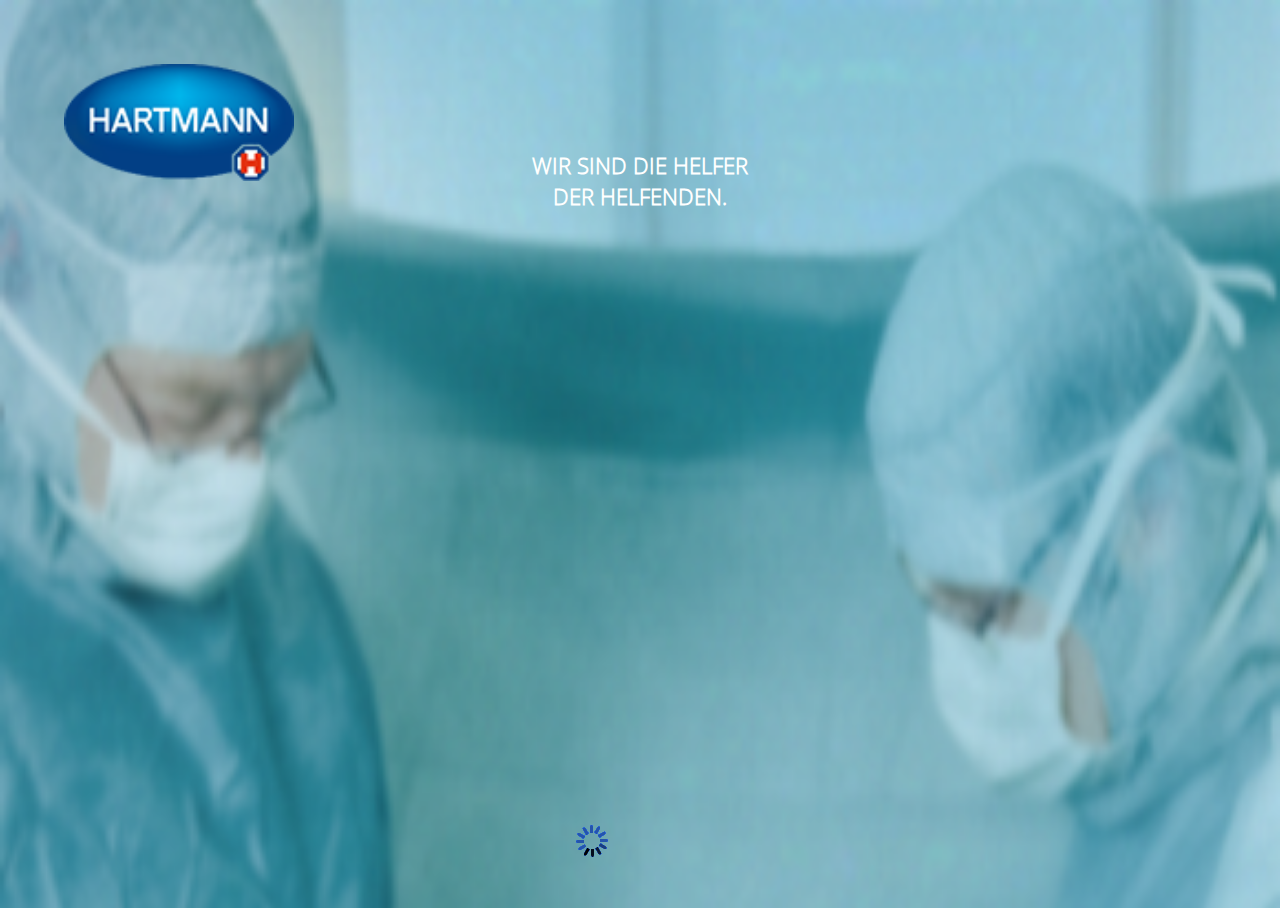
==== commit 96cc9d88: "katalogapp" ====
--- a/Katalog-App/assets/www/index.html
+++ b/Katalog-App/assets/www/index.html
@@ -1,5 +1,5 @@
 <!DOCTYPE html>
-.
+
 <html>
 <head>
 
@@ -14,576 +14,124 @@
     <script src="scripts/jQueryMobile/jquery.mobile-1.4.5.js"></script>
 
 
-    <style type="text/css">
-    </style>
 </head>
 
 <!-- hier wird die checkinternet funktion aufgerufen-->
+
 <body onload="checkInternet();" id="startseite">
+
+    <script src="../../cordova/lib/cordova.js"></script>
+    <script src="scripts/index.js"></script>
     
 
-        <script src=" cordova.js">
-        </script>
-        <script src="scripts/platformOverrides.js"></script>
-        <script src="scripts/index.js"></script>
-
-        <!------------------------------- Startseite------------------------------------------------------------->
-        <div class="mainContent">
-
-            <div data-role="page">
-
-                <div id=" logo">
-                    <img id="hartmann" src="css/logo.png" />
+  <!------------------------------- Startseite------------------------------------------------------------->
+    <div class="mainContent">
+
+        <div data-role="page">
+
+            <div id=" logo">
+                <img id="hartmann" src="css/logo.png" />
+            </div>
+
+            <div id="uber">
+                <h1 id="uberschrift">
+                    WIR SIND DIE HELFER<br />
+                    DER HELFENDEN.
+                </h1>
+            </div>
+
+			<div id="progressbar" style="display:normal;"><img src="css/loader.gif"/></div>
+
+
+            <div id="icon">
+
+                <div id="iconicon" >
+                    <a href="#produktgruppen" style="display:block"><img id="img_icon" src="css/start_icons/klinik.png" /></a>
+                    <span id="klinik">KLINIK</span>
                 </div>
-
-                <div id="uber">
-                    <h1 id="uberschrift">
-                        WIR SIND DIE HELFER<br />
-                        DER HELFENDEN.
-                    </h1>
+                <div id="iconiconalters" >
+                    <a href="#produktgruppen" style="display:block"><img id="img_icon" src="css/start_icons/alters.png" /></a>
+                    <span id="alters">ALTERS-UND PFLEGEHEIME</span>
                 </div>
-
-
-                <div id="icon">
-
-                    <div id="iconicon">
-                        <a href="#produktgruppen" style="display:block"><img id="img_icon" src="css/start_icons/klinik.png" /></a>
-                        <span id="klinik"><b>KLINIK</b></span>
-                    </div>
-                    <div id="iconiconalters">
-                        <a href="#produktgruppen" style="display:block"><img id="img_icon" src="css/start_icons/alters.png" /></a>
-                        <span id="alters"><b>ALTERS-UND<br /> PFLEGEHEIME</b></span>
-                    </div>
-                    <div id="iconicon">
-                        <a href="#produktgruppen" style="display:block"><img id="img_icon" src="css/start_icons/arzt.png" /></a>
-                        <span id="arzt"><b>ARZTPRAXIS</b></span>
-                    </div>
-
-                    <div id="iconicon1">
-                        <a href="#produktgruppen" style="display:block"><img src="css/start_icons/apo.png" /></a>
-                        <span><b>APOTHEKE/<br />DROGERIE</b></span>
-                    </div>
-                    <div id="iconiconindustrie">
-                        <a href="#produktgruppen" style="display:block"><img src="css/start_icons/industrie.png"></a>
-                        <span><b>INDUSTRIE</b></span>
-                    </div>
-                    <div id="iconicon1">
-                        <a href="#produktgruppen" style="display:block"><img src="css/start_icons/private.png" /></a>
-                        <span><b>PRIVATE</b></span>
-                    </div>
+                <div id="iconicon" >
+                    <a href="#produktgruppen" style="display:block"><img id="img_icon" src="css/start_icons/arzt.png" /></a>
+                    <span id="arzt">ARZTPRAXIS</span>
+                </div>
+
+                <div id="iconicon1" >
+                    <a href="#produktgruppen" style="display:block"><img src="css/start_icons/apo.png" /></a>
+                    <span>APOTHEKE/<br />DROGERIE</span>
+                </div>
+                <div id="iconiconindustrie" >
+                    <a href="#produktgruppen" style="display:block"><img src="css/start_icons/industrie.png"></a>
+                    <span>INDUSTRIE</span>
+                </div>
+                <div id="iconicon1" >
+                    <a href="#produktgruppen" style="display:block"><img src="css/start_icons/private.png" /></a>
+                    <span>PRIVATE</span>
                 </div>
             </div>
-
-            <!---------------------------------------------------------------------- Produktgruppen-------------------------------------------------------------->
-            <div data-role="page" id="produktgruppen">
-
-                <div id="navigation">
-
-                    <div class="navii">
-
+        </div>
+
+        <!---------------------------------------------------------------------- Produktgruppen-------------------------------------------------------------->
+        <div data-role="page" id="produktgruppen">
+
+            <div id="navigation">
+
+                <div class="navii">
+                    
                         <ul>
-
-                            <li id="zur�ck">
-                                <div id="divzuruck">
-                                    <a onclick="history.back()" class="azur�ck">
-                                        <img src="css/zuruck.png" />
-                                    </a>
-                                </div>
-
-                            </li>
-
-                            <li id="produkt">
-                                <div id="divprodukt">
-                                    <a href="#">
-                                        <img src="css/pro_weiss.png" id="produktbild" />
-                                        <span>Produkte</span>
-                                    </a>
-                                </div>
-
-                            </li>
-
-                            <li id="scan">
-                                <div id="divscanner">
-                                    <a href="#Barcodescanner">
-                                        <img src="css/scanner.PNG" />
-                                        <span>Scanner</span>
-                                    </a>
-                                </div>
-                            </li>
-
-
-                            <li id="sucheli">
-                                <div id="divsuche">
-                                    <textarea id="suchen" style="overflow: hidden; margin-left: 78px" placeholder="SUCHE"></textarea>
-                                    <img onclick="datahandler.Suchen(document.getElementById('suchen').value);" src="css/lupe.png" id="bild" />
-                                </div>
-                            </li>
-
-                        </ul>
-                    </div>
-                </div>
-                <br /><br /><br /><br />
-                <div id="prodivtrans">
-                    <br /><br />
-                    <div id="produktgruppen_inhalt"></div>
+                            
+                                <li id="zur�ck">
+                                    <div id="divzuruck">
+                                        <a onclick="history.back()" class="azur�ck">
+                                            <img src="css/zuruck.png" />
+                                        </a>
+                                    </div>
+
+                                </li>
+
+                                <li id="produkt">
+                                    <div id="divprodukt">
+                                        <a href="#">
+                                            <img src="css/pro_weiss.png" id="produktbild" />
+                                            <span>Produkte</span>
+                                        </a>
+                                    </div>
+
+                                </li>
+
+
+                               
+
+                                <li id="scan">
+                                    <div id="divscanner">
+                                        <a href="scanner.html">
+                                            <img src="css/scanner.PNG" />
+                                            <span>Scanner</span>
+                                        </a>
+                                    </div>
+                                </li>
+
+
+                                <li id="sucheli">
+                                    <div id="divsuche">
+                                        <textarea id="suchen" style="overflow: hidden; margin-left: 78px" placeholder="SUCHE"></textarea>
+                                        <img onclick="datahandler.Suchen(document.getElementById('suchen').value);" src="css/lupe.png" id="bild" />
+                                    </div>
+                                </li>
+                          
+                    </ul>
                 </div>
             </div>
-            <!---------------------------------------------------------------------- Subgruppen------------------------------------------------------------->
-
-            <div data-role="page" id="subgruppen">
-
-                <div id="navigation">
-
-                    <div class="navii">
-
-                        <ul>
-
-                            <li id="zur�ck">
-                                <div id="divzuruck">
-                                    <a onclick="history.back()" class="azur�ck">
-                                        <img src="css/zuruck.png" />
-                                    </a>
-                                </div>
-
-                            </li>
-
-                            <li id="produkt">
-                                <div id="divprodukt">
-                                    <a href="#produktgruppen">
-                                        <img src="css/pro_weiss.png" id="produktbild" />
-                                        <span>Produkte</span>
-                                    </a>
-                                </div>
-
-                            </li>
-
-
-
-
-
-                            <li id="scan">
-                                <div id="divscanner">
-                                    <a href="#Barcodescanner">
-                                        <img src="css/scanner.PNG" />
-                                        <span>Scanner</span>
-                                    </a>
-                                </div>
-                            </li>
-
-
-                            <li id="sucheli">
-                                <div id="divsuche">
-                                    <textarea id="subsuchen" style="overflow: hidden; margin-left: 78px" placeholder="SUCHE"></textarea>
-                                    <img onclick="datahandler.Suchen(document.getElementById('subsuchen').value);" src="css/lupe.png" id="bild" />
-                                </div>
-                            </li>
-
-                        </ul>
-                    </div>
-                </div>
-                <div id="subdivtrans">
-                    <br /><br />
-                    <div id="sub" style="overflow-y:scroll;"></div>
-                </div>
-            </div>
-            <!---------------------------------------------------------------------- Produkte------------------------------------------------------------->
-            <div data-role="page" id="produkte">
-
-                <div id="navigation">
-
-                    <div class="navii">
-
-                        <ul>
-
-                            <li id="zur�ck">
-                                <div id="divzuruck">
-                                    <a onclick="history.back()" class="azur�ck">
-                                        <img src="css/zuruck.png" />
-                                    </a>
-                                </div>
-
-                            </li>
-
-                            <li id="produkt">
-                                <div id="divprodukt">
-                                    <a href="#produktgruppen">
-                                        <img src="css/pro_weiss.png" id="produktbild" />
-                                        <span>Produkte</span>
-                                    </a>
-                                </div>
-
-                            </li>
-
-
-
-                            <li id="scan">
-                                <div id="divscanner">
-                                    <a href="scanner.html">
-                                        <img src="css/scanner.PNG" />
-                                        <span>Scanner</span>
-                                    </a>
-                                </div>
-                            </li>
-
-
-                            <li id="sucheli">
-                                <div id="divsuche">
-                                    <textarea id="prosuchen" style="overflow: hidden; margin-left: 78px" placeholder="SUCHE"></textarea>
-                                    <img onclick="datahandler.Suchen(document.getElementById('prosuchen').value);" src="css/lupe.png" id="bild" />
-                                </div>
-                            </li>
-
-                        </ul>
-                    </div>
-                </div>
-                <br /><br /><br /><br />
-                <div id="prodivtrans">
-                    <br /><br />
-                    <div id="products" style="overflow-y:scroll;"></div>
-                </div>
-            </div>
-
-            <!---------------------------------------------------------------------- Artikelgruppen------------------------------------------------------------->
-            <div data-role="page" id="Artikelgruppen">
-
-                <div id="navigation">
-
-                    <div class="navii">
-
-                        <ul>
-
-                            <li id="zur�ck">
-                                <div id="divzuruck">
-                                    <a onclick="history.back()" class="azur�ck">
-                                        <img src="css/zuruck.png" />
-                                    </a>
-                                </div>
-
-                            </li>
-
-                            <li id="produkt">
-                                <div id="divprodukt">
-                                    <a href="#produktgruppen">
-                                        <img src="css/pro_weiss.png" id="produktbild" />
-                                        <span>Produkte</span>
-                                    </a>
-                                </div>
-
-                            </li>
-
-                            <li id="scan">
-                                <div id="divscanner">
-                                    <a href="scanner.html">
-                                        <img src="css/scanner.PNG" />
-                                        <span>Scanner</span>
-                                    </a>
-                                </div>
-                            </li>
-
-
-                            <li id="sucheli">
-                                <div id="divsuche">
-                                    <textarea id="artgrpsuchen" style="overflow: hidden; margin-left: 78px" placeholder="SUCHE"></textarea>
-                                    <img onclick="datahandler.Suchen(document.getElementById('artgrpsuchen').value);" src="css/lupe.png" id="bild" />
-                                </div>
-                            </li>
-
-                        </ul>
-                    </div>
-                </div>
-
-
-                <div id="artgrpdivtrans">
-                    <br /><br /><br /><br />
-                    <div id="artikelgrp" style="overflow-y:scroll;"></div>
-                </div>
-
-                <div id="artikelgrpdiv" style="background-color: white;">
-
-                    <div id="produktname"></div>
-
-                    <hr style="color:grey;" noshade size="1" align="center" />
-
-                    <div id="artikelohneartikelgruppen" style="overflow-y:scroll;"></div>
-
-                    <div id="buttonmedia"></div>
-
-                </div>
-
-            </div>
-            <!---------------------------------------------------------------------- Artikel der Artikelgruppen------------------------------------------------------------->
-            <div data-role="page" id="ArtikelgruppenArtikel">
-
-                <div id="navigation">
-
-                    <div class="navii">
-
-                        <ul>
-
-                            <li id="zur�ck">
-                                <div id="divzuruck">
-                                    <a onclick="history.back()" class="azur�ck">
-                                        <img src="css/zuruck.png" />
-                                    </a>
-                                </div>
-
-                            </li>
-
-                            <li id="produkt">
-                                <div id="divprodukt">
-                                    <a href="#produktgruppen">
-                                        <img src="css/pro_weiss.png" id="produktbild" />
-                                        <span>Produkte</span>
-                                    </a>
-                                </div>
-
-                            </li>
-
-
-                            <li id="scan">
-                                <div id="divscanner">
-                                    <a href="scanner.html">
-                                        <img src="css/scanner.PNG" />
-                                        <span>Scanner</span>
-                                    </a>
-                                </div>
-                            </li>
-
-
-                            <li id="sucheli">
-                                <div id="divsuche">
-                                    <textarea id="artgrpartsuchen" style="overflow: hidden; margin-left: 78px" placeholder="SUCHE"></textarea>
-                                    <img onclick="datahandler.Suchen(document.getElementById('artgrpartsuchen').value);" src="css/lupe.png" id="bild" />
-                                </div>
-                            </li>
-
-                        </ul>
-                    </div>
-                </div>
-
-                <div style="background-color: white;" id="divaga">
-
-                    <div id="artgrp"></div>
-
-                    <hr style="color:grey;" noshade size="1" align="center" />
-
-                    <div id="artgrpart" style="overflow-y:scroll;"></div>
-
-                    <div id="button"></div>
-
-                </div>
-            </div>
-
-            <!---------------------------------------------------------------------- Mediacenter (PDF-links)------------------------------------------------------------->
-            <div data-role="page" id="Mediacenter">
-
-                <div id="navigation">
-
-                    <div class="navii">
-
-                        <ul>
-
-                            <li id="zur�ck">
-                                <div id="divzuruck">
-                                    <a onclick="history.back()" class="azur�ck">
-                                        <img src="css/zuruck.png" />
-                                    </a>
-                                </div>
-
-                            </li>
-
-                            <li id="produkt">
-                                <div id="divprodukt">
-                                    <a href="#produktgruppen">
-                                        <img src="css/pro_weiss.png" id="produktbild" />
-                                        <span>Produkte</span>
-                                    </a>
-                                </div>
-
-                            </li>
-
-
-
-
-
-                            <li id="scan">
-                                <div id="divscanner">
-                                    <a href="scanner.html">
-                                        <img src="css/scanner.PNG" />
-                                        <span>Scanner</span>
-                                    </a>
-                                </div>
-                            </li>
-
-
-                            <li id="sucheli">
-                                <div id="divsuche">
-                                    <textarea id="mediacentersuche" style="overflow: hidden; margin-left: 78px" placeholder="SUCHE"></textarea>
-                                    <img onclick="datahandler.Suchen(document.getElementById('mediacentersuche').value);" src="css/lupe.png" id="bild" />
-                                </div>
-                            </li>
-
-                        </ul>
-                    </div>
-                </div>
-
-
-
-                <div id="media">
-                    <br /><br /><br />
-                    <span id="sapnr" style="font-size:1.5em; font-family:'Franklin Gothic Medium', 'Arial Narrow', Arial, sans-serif;color: #1a4064;">SAP Nr.:</span><span id="saplink" style="font-size:1.5em; margin-left:15%; font-family:'Franklin Gothic Medium', 'Arial Narrow', Arial, sans-serif; color: #1a4064;">Link:</span>
-                    <b><hr style="color:#83d0e3; margin-left:5%; margin-right:5%;" /></b>
-                    <div id="divmediacenter"></div>
-
-                    <br />
-
-
-                    <div id="prgrlinks"></div>
-
-
-
-                </div>
-
-            </div>
-
-
-
-            <!-------------------------------------------------------------Suchergebnisse ----------------------------------------------------------->
-
-            <div data-role="page" id="Suche">
-
-                <div id="navigation">
-
-                    <div class="navii">
-
-                        <ul>
-
-                            <li id="zur�ck">
-                                <div id="divzuruck">
-                                    <a onclick="history.back()" class="azur�ck">
-                                        <img src="css/zuruck.png" />
-                                    </a>
-                                </div>
-
-                            </li>
-
-                            <li id="produkt">
-                                <div id="divprodukt">
-                                    <a href="#produktgruppen">
-                                        <img src="css/pro_weiss.png" id="produktbild" />
-                                        <span>Produkte</span>
-                                    </a>
-                                </div>
-
-                            </li>
-
-
-
-
-                            <li id="scan">
-                                <div id="divscanner">
-                                    <a href="scanner.html">
-                                        <img src="css/scanner.PNG" />
-                                        <span>Scanner</span>
-                                    </a>
-                                </div>
-                            </li>
-
-
-                            <li id="sucheli">
-                                <div id="divsuche">
-                                    <textarea id="suchesuche" style="overflow: hidden; margin-left: 78px" placeholder="SUCHE"></textarea>
-
-                                    <img onclick="datahandler.Suchen(document.getElementById('suchesuche').value);" src="css/lupe.png" id="bild" />
-                                </div>
-                            </li>
-
-                        </ul>
-                    </div>
-                </div>
-
-                <div id="zahler"></div>
-
-
-                <div id="divsuchediv">
-
-                    <div id="prgr"></div>
-
-                    <div id="artgr"></div>
-
-
-
-                </div>
-
-            </div>
-            <!--------------------------------------------------------------Artikelsuche_Ergebnis-------------------------------------------------------------------------------------->
-
-            <div data-role="page" id="Artikelsuche">
-
-                <div id="navigation">
-
-                    <div class="navii">
-
-                        <ul>
-
-                            <li id="zur�ck">
-                                <div id="divzuruck">
-                                    <a onclick="history.back()" class="azur�ck">
-                                        <img src="css/zuruck.png" />
-                                    </a>
-                                </div>
-
-                            </li>
-
-                            <li id="produkt">
-                                <div id="divprodukt">
-                                    <a href="#produktgruppen">
-                                        <img src="css/pro_weiss.png" id="produktbild" />
-                                        <span>Produkte</span>
-                                    </a>
-                                </div>
-
-                            </li>
-
-
-
-
-                            <li id="scan">
-                                <div id="divscanner">
-                                    <a href="scanner.html">
-                                        <img src="css/scanner.PNG" />
-                                        <span>Scanner</span>
-                                    </a>
-                                </div>
-                            </li>
-
-
-                            <li id="sucheli">
-                                <div id="divsuche">
-                                    <textarea id="artikelsuchensuche" style="overflow: hidden; margin-left: 78px" placeholder="SUCHE"></textarea>
-                                    <img onclick="datahandler.Suchen(document.getElementById('artikelsuchensuche').value);" src="css/lupe.png" id="bild" />
-                                </div>
-                            </li>
-
-                        </ul>
-                    </div>
-                </div>
-                <br /><br /><br /><br />
-                <div id="x" style="margin-left: 4cm;"></div>
-
-                <div style="border-radius: 5px; background-color: white; top:300px; height: 600px; width:400px; margin-left:4cm; overflow:scroll; padding:10px">
-
-                    <div id="artikel"></div>
-
-
-                </div>
-
-            </div>
-
-        
- <!---------------------------------------------------------BarcodeScanner-------------------------------------------------------------------------------->
-
-        <div data-role="page" id="Barcodescanner">
+            <br /><br /><br /><br />
+            <div id="prodivtrans">
+            <div id="produktgruppen_inhalt" style="overflow-y:scroll;"></div>
+			</div>
+        </div>
+        <!---------------------------------------------------------------------- Subgruppen------------------------------------------------------------->
+
+        <div data-role="page" id="subgruppen">
 
             <div id="navigation">
 
@@ -610,6 +158,10 @@
 
                         </li>
 
+
+                        
+
+
                         <li id="scan">
                             <div id="divscanner">
                                 <a href="scanner.html">
@@ -622,20 +174,411 @@
 
                         <li id="sucheli">
                             <div id="divsuche">
-                                <textarea id="artikelsuchensuche" style="overflow: hidden; margin-left: 78px" placeholder="SUCHE"></textarea>
-                                <img onclick="datahandler.Suchen(document.getElementById('artikelsuchensuche').value);" src="css/lupe.png" id="bild" />
+                                <textarea id="subsuchen" style="overflow: hidden; margin-left: 78px" placeholder="SUCHE"></textarea>
+                                <img onclick="datahandler.Suchen(document.getElementById('subsuchen').value);" src="css/lupe.png" id="bild" />
                             </div>
                         </li>
 
                     </ul>
                 </div>
             </div>
-
-
-            <div id="scannerinhalt"><button id="scann">scannen</button></div>
+            <div id="subdivtrans">
+            <div id="sub" style="overflow-y:scroll;"></div>
+			</div>
         </div>
-</div>
-
+        <!---------------------------------------------------------------------- Produkte------------------------------------------------------------->
+        <div data-role="page" id="produkte">
+
+            <div id="navigation">
+
+                <div class="navii">
+
+                    <ul>
+
+                        <li id="zur�ck">
+                            <div id="divzuruck">
+                                <a onclick="history.back()" class="azur�ck">
+                                    <img src="css/zuruck.png" />
+                                </a>
+                            </div>
+
+                        </li>
+
+                        <li id="produkt">
+                            <div id="divprodukt">
+                                <a href="#produktgruppen">
+                                    <img src="css/pro_weiss.png" id="produktbild" />
+                                    <span>Produkte</span>
+                                </a>
+                            </div>
+
+                        </li>
+
+
+                      
+                        <li id="scan">
+                            <div id="divscanner">
+                                <a href="scanner.html">
+                                    <img src="css/scanner.PNG" />
+                                    <span>Scanner</span>
+                                </a>
+                            </div>
+                        </li>
+
+
+                        <li id="sucheli">
+                            <div id="divsuche">
+                                <textarea id="prosuchen" style="overflow: hidden; margin-left: 78px" placeholder="SUCHE"></textarea>
+                                <img onclick="datahandler.Suchen(document.getElementById('prosuchen').value);" src="css/lupe.png" id="bild" />
+                            </div>
+                        </li>
+
+                    </ul>
+                </div>
+            </div>
+            <br /><br /><br /><br />
+            <div id="prodivtrans">
+            <div id="products"  style="overflow-y:scroll;"></div>
+		</div>
+        </div>
+
+        <!---------------------------------------------------------------------- Artikelgruppen------------------------------------------------------------->
+        <div data-role="page" id="Artikelgruppen">
+
+            <div id="navigation">
+
+                <div class="navii">
+
+                    <ul>
+
+                        <li id="zur�ck">
+                            <div id="divzuruck">
+                                <a onclick="history.back()" class="azur�ck">
+                                    <img src="css/zuruck.png" />
+                                </a>
+                            </div>
+
+                        </li>
+
+                        <li id="produkt">
+                            <div id="divprodukt">
+                                <a href="#produktgruppen">
+                                    <img src="css/pro_weiss.png" id="produktbild" />
+                                    <span>Produkte</span>
+                                </a>
+                            </div>
+
+                        </li>
+
+                        <li id="scan">
+                            <div id="divscanner">
+                                <a href="scanner.html">
+                                    <img src="css/scanner.PNG" />
+                                    <span>Scanner</span>
+                                </a>
+                            </div>
+                        </li>
+
+
+                        <li id="sucheli">
+                            <div id="divsuche">
+                                <textarea id="artgrpsuchen" style="overflow: hidden; margin-left: 78px" placeholder="SUCHE"></textarea>
+                                <img onclick="datahandler.Suchen(document.getElementById('artgrpsuchen').value);" src="css/lupe.png" id="bild" />
+                            </div>
+                        </li>
+
+                    </ul>
+                </div>
+            </div>
+            <br /><br /><br /><br />
+
+			  <div id="artgrpdivtrans">
+            <div id="artikelgrp" style="overflow-y:scroll;"></div>
+			</div>
+			
+            <div id="artikelgrpdiv" style="background-color: white;">
+
+                <div id="produktname"></div>
+
+                    <hr style="color:grey;" noshade size="1" align="center" />
+
+                <div id="artikelohneartikelgruppen" style="overflow-y:scroll;"></div>
+
+                <div id="buttonmedia"></div>
+
+            </div>
+
+        </div>
+        <!---------------------------------------------------------------------- Artikel der Artikelgruppen------------------------------------------------------------->
+        <div data-role="page" id="ArtikelgruppenArtikel">
+
+            <div id="navigation">
+
+                <div class="navii">
+
+                    <ul>
+
+                        <li id="zur�ck">
+                            <div id="divzuruck">
+                                <a onclick="history.back()" class="azur�ck">
+                                    <img src="css/zuruck.png" />
+                                </a>
+                            </div>
+
+                        </li>
+
+                        <li id="produkt">
+                            <div id="divprodukt">
+                                <a href="#produktgruppen">
+                                    <img src="css/pro_weiss.png" id="produktbild" />
+                                    <span>Produkte</span>
+                                </a>
+                            </div>
+
+                        </li>
+
+
+                        <li id="scan">
+                            <div id="divscanner">
+                                <a href="scanner.html">
+                                    <img src="css/scanner.PNG" />
+                                    <span>Scanner</span>
+                                </a>
+                            </div>
+                        </li>
+
+
+                        <li id="sucheli">
+                            <div id="divsuche">
+                                <textarea id="artgrpartsuchen" style="overflow: hidden; margin-left: 78px" placeholder="SUCHE"></textarea>
+                                <img onclick="datahandler.Suchen(document.getElementById('artgrpartsuchen').value);" src="css/lupe.png" id="bild" />
+                            </div>
+                        </li>
+
+                    </ul>
+                </div>
+            </div>
+
+            <div style="background-color: white;" id="divaga">
+
+                <div id="artgrp"></div>
+
+                <hr style="color:grey;" noshade size="1" align="center" />
+
+                <div id="artgrpart" style="overflow-y:scroll;"></div>
+
+                <div id="button"></div>
+
+            </div>
+        </div>
+
+        <!---------------------------------------------------------------------- Mediacenter (PDF-links)------------------------------------------------------------->
+        <div data-role="page" id="Mediacenter">
+
+            <div id="navigation">
+
+                <div class="navii">
+
+                    <ul>
+
+                        <li id="zur�ck">
+                            <div id="divzuruck">
+                                <a onclick="history.back()" class="azur�ck">
+                                    <img src="css/zuruck.png" />
+                                </a>
+                            </div>
+
+                        </li>
+
+                        <li id="produkt">
+                            <div id="divprodukt">
+                                <a href="#produktgruppen">
+                                    <img src="css/pro_weiss.png" id="produktbild" />
+                                    <span>Produkte</span>
+                                </a>
+                            </div>
+
+                        </li>
+
+
+                        
+
+
+                        <li id="scan">
+                            <div id="divscanner">
+                                <a href="scanner.html">
+                                    <img src="css/scanner.PNG" />
+                                    <span>Scanner</span>
+                                </a>
+                            </div>
+                        </li>
+
+
+                        <li id="sucheli">
+                            <div id="divsuche">
+                                <textarea id="mediacentersuche" style="overflow: hidden; margin-left: 78px" placeholder="SUCHE"></textarea>
+                                <img onclick="datahandler.Suchen(document.getElementById('mediacentersuche').value);" src="css/lupe.png" id="bild" />
+                            </div>
+                        </li>
+
+                    </ul>
+                </div>
+            </div>
+            <br /><br /><br /><br />
+
+
+            <div id="media" >
+
+                <span id="sapnr">SAP Nr.:</span> &nbsp;&nbsp;&nbsp;<span id="saplink">Link:</span>
+                <b><hr style="color:#83d0e3; margin-left:5%; margin-right:5%;" /></b>
+                <div id="divmediacenter" ></div>
+
+                <br />
+
+                <div id="prgrlinks"  ></div>
+                <div id="sublinks" ></div>
+                <div id="prolinks"></div>
+
+
+            </div>
+
+        </div>
+
+
+
+        <!-------------------------------------------------------------Suchergebnisse ----------------------------------------------------------->
+
+        <div data-role="page" id="Suche">
+
+            <div id="navigation">
+
+                <div class="navii">
+
+                    <ul>
+
+                        <li id="zur�ck">
+                            <div id="divzuruck">
+                                <a onclick="history.back()" class="azur�ck">
+                                    <img src="css/zuruck.png" />
+                                </a>
+                            </div>
+
+                        </li>
+
+                        <li id="produkt">
+                            <div id="divprodukt">
+                                <a href="#produktgruppen">
+                                    <img src="css/pro_weiss.png" id="produktbild" />
+                                    <span>Produkte</span>
+                                </a>
+                            </div>
+
+                        </li>
+
+
+                      
+                   
+                        <li id="scan">
+                            <div id="divscanner">
+                                <a href="scanner.html">
+                                    <img src="css/scanner.PNG" />
+                                    <span>Scanner</span>
+                                </a>
+                            </div>
+                        </li>
+
+
+                        <li id="sucheli">
+                            <div id="divsuche">
+                                <textarea id="suchesuche" style="overflow: hidden; margin-left: 78px" placeholder="SUCHE"></textarea>
+                               
+                                <img onclick="datahandler.Suchen(document.getElementById('suchesuche').value);" src="css/lupe.png" id="bild" />
+                            </div>
+                        </li>
+
+                    </ul>
+                </div>
+            </div>
+            <br /><br /><br /><br /><br />
+
+            <div id="zahler" style="margin-left: 0.5cm;"></div>
+
+            <div id="divsuchediv">
+
+                <div id="prgr"></div>
+
+                <div id="artgr"></div>
+
+
+
+            </div>
+
+        </div>
+        <!--------------------------------------------------------------Artikelsuche_Ergebnis-------------------------------------------------------------------------------------->
+
+        <div data-role="page" id="Artikelsuche">
+
+            <div id="navigation">
+
+                <div class="navii">
+
+                    <ul>
+
+                        <li id="zur�ck">
+                            <div id="divzuruck">
+                                <a onclick="history.back()" class="azur�ck">
+                                    <img src="css/zuruck.png" />
+                                </a>
+                            </div>
+
+                        </li>
+
+                        <li id="produkt">
+                            <div id="divprodukt">
+                                <a href="#produktgruppen">
+                                    <img src="css/pro_weiss.png" id="produktbild" />
+                                    <span>Produkte</span>
+                                </a>
+                            </div>
+
+                        </li>
+
+
+                        
+
+                        <li id="scan">
+                            <div id="divscanner">
+                                <a href="scanner.html">
+                                    <img src="css/scanner.PNG" />
+                                    <span>Scanner</span>
+                                </a>
+                            </div>
+                        </li>
+
+
+                        <li id="sucheli">
+                            <div id="divsuche">
+                                <textarea id="artikelsuchensuche" style="overflow: hidden; margin-left: 78px" placeholder="SUCHE"></textarea>
+                                <img onclick="datahandler.Suchen(document.getElementById('artikelsuchensuche').value);" src="css/lupe.png" id="bild" />
+                            </div>
+                        </li>
+
+                    </ul>
+                </div>
+            </div>
+            <br /><br /><br /><br />
+            <div id="x" style="margin-left: 4cm;"></div>
+
+            <div style="border-radius: 5px; background-color: white; top:300px; height: 600px; width:400px; margin-left:4cm; overflow:scroll; padding:10px">
+
+                <div id="artikel"></div>
+
+
+            </div>
+
+        </div>
+
+    </div>
 
     <script>
         //-----------------------------------------------Prdouktgruppen werden angezeigt---------------------------------------------------------------------------------------------------------------
@@ -661,7 +604,7 @@
 
                         div.style.styleFloat = "left";
 
-                        div.innerHTML = '<div id="pagename"><b>' + pgname + '</div><div style="clear: both;"><img id="bildprgr"  src="data:image/jpg;base64,' + prgrbild + '"/></div>';
+                        div.innerHTML = '<div id="pagename"><b>' + pgname + '</div><div style="clear: both"><img id="bildprgr"  src="data:image/jpg;base64,' + prgrbild + '"/></div>';
 
                         var gr_fk = datahandler.data[index].gr_fk;
 
@@ -700,7 +643,7 @@
                                 //div.innerHTML = '<div  style="float: left; border: 0px;"><b>' + subgruppen + '</b></div><div style="clear: both"><img src="css/Probild.png"><div><div></div>';
 
                                 div.style.styleFloat = "left";
-                                div.innerHTML = '<div id="pagename"><b>' + subgruppen + '</div><div style="clear: both;"><img id="bildsub"  src="data:image/jpg;base64,' + subBilder + '"/>&nbsp;&nbsp;&nbsp;&nbsp;</div>';
+                                div.innerHTML = '<div id="pagename"><b>' + subgruppen + '</div><div style="clear: both"><img id="bildsub"  src="data:image/jpg;base64,' + subBilder + '"/>&nbsp;&nbsp;&nbsp;&nbsp;</div>';
 
                                 $('#sub').append(div);
 
@@ -749,7 +692,7 @@
                                         var prbild = datahandler.data[index].subGroups[i].products[ii].image;
 
                                         div.style.styleFloat = "left";
-                                        div.innerHTML = '<div id="pagename"><b>' + produktename + '</div><div style="clear: both;"><img id="bildpr" src="data:image/jpg;base64,' + prbild + '"/>&nbsp;&nbsp;&nbsp;&nbsp;</div>';
+                                        div.innerHTML = '<div id="pagename"><b>' + produktename + '</div><div style="clear: both"><img id="bildpr" src="data:image/jpg;base64,' + prbild + '"/>&nbsp;&nbsp;&nbsp;&nbsp;</div>';
 
                                         $('#products').append(div);
 
@@ -821,10 +764,10 @@
                                                     var migel1 = datahandler.data[index].subGroups[i].products[ii].articles[ind].migel1;
                                                     var verpackungshinweis = datahandler.data[index].subGroups[i].products[ii].articles[ind].verpackungshinweis;
 
-                                                    //console.log(artikel_nr);
+                                                    console.log(artikel_nr);
 
                                                     var div = document.createElement('div');
-                                                    
+                                                    div.style.styleFloat = "left";
                                                     div.innerHTML = '<div id="lala"><b>' + verpackungshinweis + '</b></div><div>' + abmessung + '</div><div id="mainselection"></div><div><span>Artikel_Nr.:&nbsp&nbsp&nbsp&nbsp</span>' + artikel_nr + '</div><div>' + migel1 + '</div><hr style="color:grey; noshade siz="3"/>';
 
                                                     $('#artikelohneartikelgruppen').append(div);
@@ -833,7 +776,7 @@
                                                 var divaa = document.createElement('div');
                                                 var mediacenter = 'Mediacenter';
 
-                                                divaa.innerHTML = '<div id="footer"><br>&nbsp;&nbsp;&nbsp;<button id="mediacenterbutton"  value="Mediacenter" type="button"><span id="buttonschrift">' + mediacenter + '</span></button></div>';
+                                                divaa.innerHTML = '<div id="footer"><br>&nbsp;&nbsp;&nbsp;<button name="button" style="background-color:#83d0e3; width:100px; height:25px; " value="Mediacenter" type="button"><span id="buttonschrift">' + mediacenter + '</span></button></div>';
 
                                                 $('#buttonmedia').append(divaa);
 
@@ -864,7 +807,7 @@
                                                         for (ind = 0; ind < lange; ind++) {
 
                                                             var artikelgruppe = datahandler.data[index].subGroups[i].products[ii].articlegroups[ind].name;
-                                                            //console.log(artikelgruppe);
+                                                            console.log(artikelgruppe);
                                                             var agbild = datahandler.data[index].subGroups[i].products[ii].articlegroups[ind].image;
 
 
@@ -872,7 +815,7 @@
 
                                                             div.style.styleFloat = "left";
 
-                                                            div.innerHTML = '<div id="pagename"><b>' + artikelgruppe + '</div><div style="clear: both;"><img id="bildartikelgruppen"  src="data:image/jpg;base64,' + agbild + '"/>&nbsp;&nbsp;&nbsp;&nbsp;&nbsp;&nbsp;&nbsp;</div>';
+                                                            div.innerHTML = '<div id="pagename"><b>' + artikelgruppe + '</div><div style="clear: both"><img id="bildartikelgruppen"  src="data:image/jpg;base64,' + agbild + '"/>&nbsp;&nbsp;&nbsp;&nbsp;&nbsp;&nbsp;&nbsp;</div>';
                                                             $('#artikelgrp').append(div);
 
 
@@ -905,7 +848,7 @@
                 //-------------------------------------------------------------Artikeln der Artikelgruppen werden angezeigt-------------------------------------------------------------------------------------------------
                 showArtikelgruppenArtikel: function (grgr) {
 
-                    //console.log('test');
+                    console.log('test');
 
 
 
@@ -965,10 +908,10 @@
                                                             var migel1 = datahandler.data[index].subGroups[i].products[ii].articlegroups[ind].articles[inde].migel1;
 
 
-                                                            //console.log(abmessung);
-                                                            // console.log(verpackungshinweis);
-                                                            //console.log(artikel_nr);
-                                                            //console.log(migel1);
+                                                            console.log(abmessung);
+                                                            console.log(verpackungshinweis);
+                                                            console.log(artikel_nr);
+                                                            console.log(migel1);
 
                                                             var argr_fk = datahandler.data[index].subGroups[i].products[ii].articlegroups[ind].argr_fk;
                                                             var sg_fk = datahandler.data[index].subGroups[i].sg_fk;
@@ -985,7 +928,7 @@
                                                         var divaa = document.createElement('div');
                                                         var mediacenter = 'Mediacenter';
 
-                                                        divaa.innerHTML = '<div id="footer"><br>&nbsp;&nbsp;&nbsp;<button id="mediacenterbutton" value="Mediacenter" type="button"><span id="buttonschrift">' + mediacenter + '</span></button></div>';
+                                                        divaa.innerHTML = '<div id="footer"><br>&nbsp;&nbsp;&nbsp;<button name="button" style="background-color:#83d0e3; width:100px; height:25px; " value="Mediacenter" type="button"><span id="buttonschrift">' + mediacenter + '</span></button></div>';
 
                                                         $('#button').append(divaa);
 
@@ -1029,8 +972,8 @@
                             var prgrname = datahandler.data[index].name;
 
 
-                            //console.log('Links der Produktgruppe' + prgrname);
-                            // console.log(prgrlinklange)
+                            console.log('Links der Produktgruppe' + prgrname);
+                            console.log(prgrlinklange)
 
                             // produktgruppenlinks werden ausgegeben
                             for (pi = 0; pi < prgrlinklange; pi++) {
@@ -1040,13 +983,12 @@
                                 var prgrurl = datahandler.data[index].links[pi].url;
 
 
-                                //console.log(prgrlink);
-                                //console.log(prgrurl);
+                                console.log(prgrlink);
+                                console.log(prgrurl);
 
                                 var div = document.createElement('div');
                                 div.innerHTML = '<div><span  id="sap">' + prgrsap + '</span><div id="divlink" ><a style="color:#74cae0;" id="alink" href="' + prgrurl + '">' + prgrlink + '</a></div><hr noshade size="0.3" style="color:grey;" />';
                                 $('#prgrlinks').append(div);
-                                
                             }
 
                             for (i = 0; i < lange; i++) {
@@ -1057,7 +999,7 @@
                                     var sublinklange = datahandler.data[index].subGroups[i].links.length;
                                     var subname = datahandler.data[index].subGroups[i].name;
 
-                                    //console.log('Links der Subgruppe' + subname);
+                                    console.log('Links der Subgruppe' + subname);
                                     console.log(sublinklange);
                                     // subgruppen links werden ausgegeben
 
@@ -1067,13 +1009,12 @@
                                         var subsap = datahandler.data[index].subGroups[i].links[si].sap_nr;
                                         var suburl = datahandler.data[index].subGroups[i].links[si].url;
 
-                                        //console.log(sublinks);
-                                        //console.log(suburl);
+                                        console.log(sublinks);
+                                        console.log(suburl);
 
                                         var div = document.createElement('div');
-                                        div.innerHTML = '<div><span id="sap">' + subsap + '</span><div id="divlink" ><a style="color:#74cae0;" id="alink" href="' + suburl + '">' + sublinks + '</a></div><hr noshade size="0.3" style="color:grey;" />';
-                                        $('#prgrlinks').append(div);
-                                        
+                                        div.innerHTML = '<div><span  id="sap">' + subsap + '</span><div id="divlink" ><a style="color:#74cae0;" id="alink" href="' + suburl + '">' + sublinks + '</a></div><hr noshade size="0.3" style="color:grey;" />';
+                                        $('#sublinks').append(div);
                                     }
 
                                     for (ii = 0; ii < prolange; ii++) {
@@ -1083,8 +1024,8 @@
                                             var prolinklange = datahandler.data[index].subGroups[i].products[ii].links.length;
                                             var proname = datahandler.data[index].subGroups[i].products[ii].name;
 
-                                            //console.log('Links der Produkte' + proname);
-                                            // console.log(prolinklange);
+                                            console.log('Links der Produkte' + proname);
+                                            console.log(prolinklange);
 
                                             // produkte links werden ausgegeben
                                             for (pri = 0; pri < prolinklange; pri++) {
@@ -1094,13 +1035,12 @@
                                                 var prourl = datahandler.data[index].subGroups[i].products[ii].links[pri].url;
 
 
-                                                // console.log(prolinks);
+                                                console.log(prolinks);
 
 
                                                 var div = document.createElement('div');
                                                 div.innerHTML = '<div><span  id="sap">' + prosap + '</span><div id="divlink" ><a style="color:#74cae0;" id="alink" href="' + prourl + '">' + prolinks + '</a></div><hr noshade size="0.3" style="color:grey;" />';
-                                                $('#prgrlinks').append(div);
-                                              
+                                                $('#prolinks').append(div);
                                             }
                                         }
                                     }
@@ -1118,7 +1058,7 @@
 
                     datahandler.data = alleDaten;
 
-                    //console.log(datahandler.data);
+                    console.log(datahandler.data);
 
                     /*  for (var i = 0; i < localStorage.length; i++) {
 
@@ -1128,6 +1068,9 @@
                           console.log(name, prgr_fk);
 
                       }*/
+                      
+                      
+                      
                 },
 
                 //--------------------------------------------------Webservice wird aufgerufen und daten werden lokal abgespeichert------------------------------------------------------------------------------------------------------------
@@ -1146,7 +1089,12 @@
                         error: function (xhr, ajaxOptions, thrownError) { console.log(xhr.status); console.log(thrownError); console.log(xhr.responseText) },
                         success: function (result) {
                             datahandler.data = result.data;
-
+                            
+                            
+                            document.getElementById("progressbar").style.display="none";
+                            document.getElementById("icon").style.display="";
+                            
+                            
                             // Daten als feld in localStorage speichern!
                             var feld = [];
                             localStorage["feld"] = JSON.stringify(datahandler.data);
@@ -1213,7 +1161,7 @@
 
                                     var gr = datahandler.data[index].gr_fk;
 
-                                    //console.log(prgrname);
+                                   //console.log(prgrname);
 
                                     var div = document.createElement('div');
                                     div.innerHTML = '<div><span style="color:#74cae0;">' + prgrname + '</span></div>';
@@ -1230,7 +1178,7 @@
 
                                 } else {
 
-                                    // console.log('kein Treffer');
+                                   // console.log('kein Treffer');
 
                                 }
                             }
@@ -1253,7 +1201,7 @@
 
                 subsuchen: function (Suche, x) {
 
-                    // console.log('subsuche');
+                   // console.log('subsuche');
                     //console.log(suchbegriff);
 
 
@@ -1324,7 +1272,7 @@
 
 
                     var zahler = x;
-                    // console.log(zahler);
+                   // console.log(zahler);
 
                     //console.log('prosuche');
                     //console.log(suchbegriff);
@@ -1386,7 +1334,7 @@
                                         divaa.onclick = makeShowItemEventListener(gr, sg_fk, pk, argr_fk);
 
 
-                                        //datahandler.artgrsuchen(Suche,x);
+                                        datahandler.artgrsuchen(Suche,x);
 
 
                                     } else {
@@ -1418,8 +1366,8 @@
                                 }
 
                                 var x = zahler;
-                                // console.log(x);
-                                datahandler.artgrsuchen(Suche, x);
+                               // console.log(x);
+                                //datahandler.artgrsuchen(Suche, x);
 
                             }
                         }
@@ -1433,7 +1381,7 @@
 
                 artgrsuchen: function (Suche, x) {
 
-                    
+
 
                     var zahler = x;
                     //console.log('Artikelgruppen_suche');
@@ -1442,7 +1390,7 @@
 
 
                     var diva = document.createElement('div');
-                    diva.innerHTML = '<span style="color: #1a4064;">Artikelgruppen</span>';
+                    diva.innerHTML = '<span style="color: #1a4064;">Artikel</span>';
                     $('#artgr').append(diva);
 
                     for (var index = 0; index < datahandler.data.length; index++) {
@@ -1470,7 +1418,7 @@
 
                                             if (artgrname.search(Suche) >= 0) {
 
-                                                //console.log(artgrname);
+                                                console.log(artgrname);
 
                                                 zahler++;
 
@@ -1517,31 +1465,22 @@
                                 } else {
 
 
-
                                 }
 
-
                             }
 
-
                         }
 
-
-
-
                     }
 
-                    
-
+                    // $('#zahler').html('');
                     var x = zahler;
                     $('#zahler').html('');
                     var div = document.createElement('div');
                     div.innerHTML = '<div><span style="color: #1a4064;"><b>Es wurden ' + x + ' Ergebnisse gefunden!</b></span></div>';
-                    
                     $('#zahler').append(div);
 
-                
-            },
+                },
                 //----------------------------------------------------------------------- Artiklen durchsuchen--------------------------------------------------------------
                 artikelsuchen: function (Suche) {
 
@@ -1616,7 +1555,7 @@
 
                                         if (art_nr.search(Suche) >= 0) {
 
-                                            //console.log(art_nr);
+                                            console.log(art_nr);
                                             zahler++;
                                             var div = document.createElement('div');
                                             div.innerHTML = '<div><span style="color:#74cae0; margin-left: 1cm;"><a>' + art_nr + '</a></span></div>';
@@ -1662,37 +1601,39 @@
 
             }
 
-    //--------------------------------------------Internetverbidnung wird gepr�ft-----------------------------------------------------------------------------------------------------------------
-
+                //--------------------------------------------Internetverbidnung wird gepr�ft-----------------------------------------------------------------------------------------------------------------
+
+
+function checkInternet(){
+
+			document.getElementById("icon").style.display="none";
+
+            var inet = navigator.online;
+            console.log(inet);
+
+            if (inet == false) {
             
-        function checkInternet() {
-
-            var inet = navigator.onLine;
-            console.log(inet);
-
-            if (inet == false) {
 
                 console.log('offline');
                 $(document).ready(function () {
-
-                    datahandler.localStorage_ausgeben();
-
-                });
+			
+                   datahandler.localStorage_ausgeben();
+
+               });
 
             } else {
 
                 console.log('online');
                 $(document).ready(function () {
-                    datahandler.loaddata();
-
+                   datahandler.loaddata();
+  					
 
                 });
 
             }
 
         }
-
-        //-----------------------------------------page Aufruf----------------------------------------------------------------------------------------------------------------------------
+    //-----------------------------------------page Aufruf----------------------------------------------------------------------------------------------------------------------------
 
 
 
@@ -1722,6 +1663,8 @@
 
 
 
+
+
     </script>
 </body>
 
--- a/Katalog-App/assets/www/css/index.css
+++ b/Katalog-App/assets/www/css/index.css
@@ -25,9 +25,12 @@
 }
 
 
-    @media only screen and (min-device-width: 800px) and (max-device-width: 1300px) {
+    @media only screen and (min-device-width: 1300px) and (max-device-width: 2000px) {
 
         /*Tablets*/
+
+
+
 
 
          body {
@@ -57,6 +60,17 @@
         }
 
 
+		
+		#progressbar{
+		
+		
+		margin-left:50%;
+		margin-top: 35%;
+		position:fixed;
+		
+		
+		}
+
         #hartmann {
             width: 15%;
             margin-top:5%;
@@ -74,6 +88,8 @@
             margin-right:20%;
             display:inline-block;
             text-align:center;
+            position: relative;
+            display: normal;
           
 
         }
@@ -673,7 +689,7 @@
 
 /**************************************************************************************************************/
 
-    @media only screen and (min-device-width:200px) and (max-device-width:700px)and (orientation: portrait) {
+    @media only screen and (min-device-width:200px) and (max-device-width:1300px)and (orientation: portrait) {
 
         /*Smartphones*/
 
@@ -711,6 +727,15 @@
             bottom: 10px;
     
         }
+        #progressbar{
+		
+		
+		margin-left:45%;
+		margin-top: 50%;
+		position:fixed;
+		
+		
+		}
         
 
         #icon {
@@ -720,7 +745,8 @@
            margin-right:8%;
             display:inline-block;
             text-align:center;
-           
+           position: relative;
+           display:normal;
        
 
 
@@ -1307,6 +1333,13 @@
     #divaga {
       
 
+  margin-top: 25%;
+        height:470px;
+        margin-left: 5%;
+        margin-right: 5%;
+        font-family:OpenSans-Regular;
+       
+
         
         
     }
@@ -1314,7 +1347,7 @@
     
       #artikelgrpdiv{
 
-            bmargin-top: 25%;
+            margin-top: 5%;
         height:470px;
         margin-left: 5%;
         margin-right: 5%;
@@ -1457,7 +1490,7 @@
 
 /********************************************************************************************************/
    
-  @media only screen and (min-device-width:200px) and (max-device-width:700px)and (orientation:landscape){
+  @media only screen and (min-device-width:200px) and (max-device-width:1300px)and (orientation:landscape){
 
         /*Smartphones Querformat*/
 
@@ -1487,6 +1520,15 @@
             font-family: OpenSans-Light;
         }
 
+#progressbar{
+		
+		
+		margin-left:45%;
+		margin-top: 50%;
+		position:fixed;
+		
+		
+		}
 
         #hartmann {
             width: 18%;
@@ -1499,11 +1541,13 @@
 
         #icon {
              
-               margin-top:12%;
+           margin-top:12%;
            margin-left:22%;
            margin-right:8%;
-            display:inline-block;
-            text-align:center;
+           display:inline-block;
+           text-align:center;
+           position: relative;
+          	display:normal;
            
         }
 
